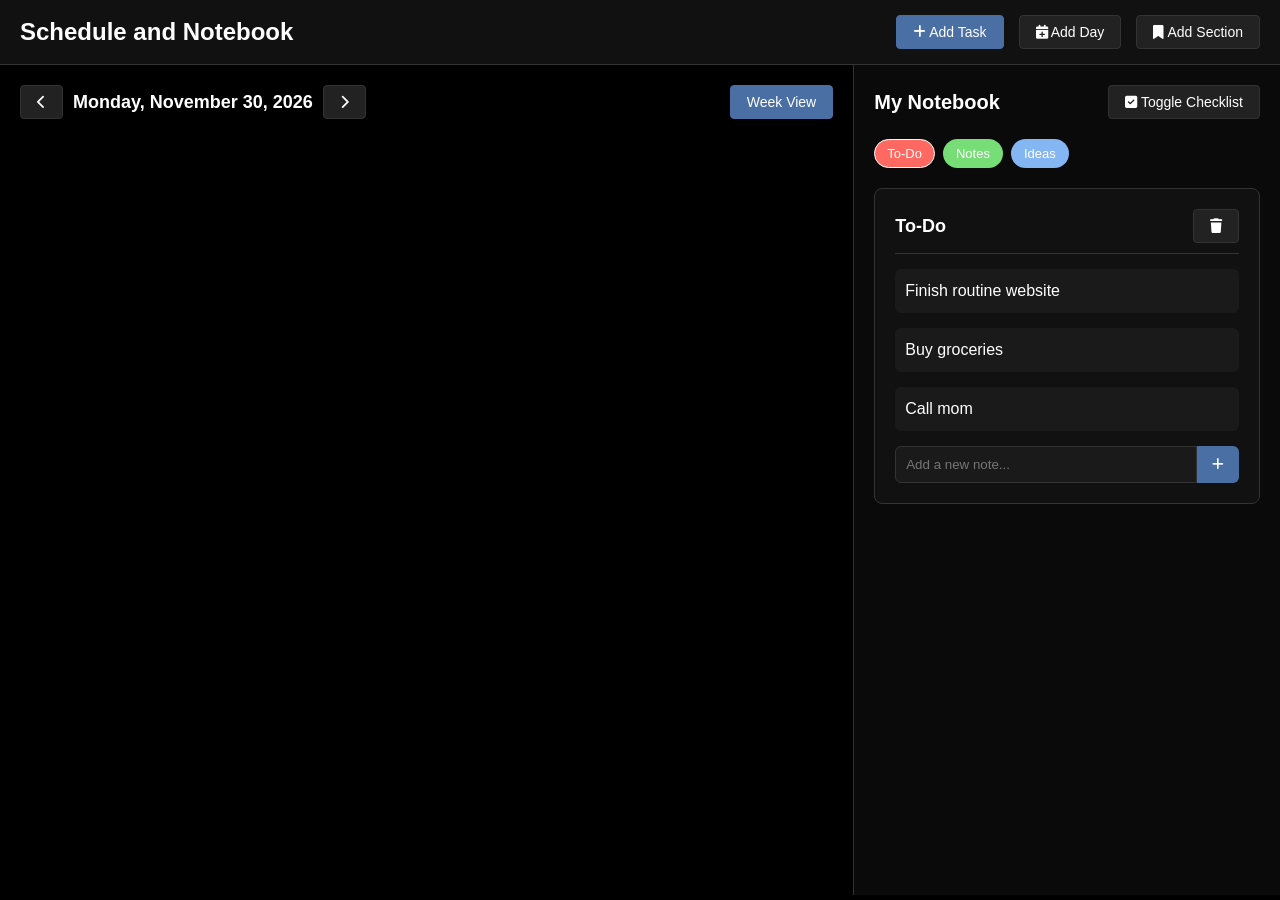
==== index.html @ ab88f8ed "Update index.html" ====
<!DOCTYPE html>
<html lang="en">
<head>
    <meta charset="UTF-8">
    <meta name="viewport" content="width=device-width, initial-scale=1.0">
    <title>Schedule</title>
    <link rel="stylesheet" href="https://cdnjs.cloudflare.com/ajax/libs/font-awesome/6.4.0/css/all.min.css">
    <style>
        /* Hide scrollbars but keep scrolling functionality */
        * {
            scrollbar-width: none; /* Firefox */
            -ms-overflow-style: none; /* IE and Edge */
        }
        
        *::-webkit-scrollbar {
            display: none; /* Chrome, Safari, Opera */
        }
        
        /* Mobile landscape warning */
        @media (max-width: 645px) and (orientation: portrait) {
            .mobile-warning {
                display: flex !important;
                position: fixed;
                top: 0;
                left: 0;
                width: 100vw;
                height: 100vh;
                background: black;
                color: white;
                flex-direction: column;
                align-items: center;
                justify-content: center;
                z-index: 99999;
                font-size: 24px;
                text-align: center;
                padding: 20px;
            }
            
            .mobile-warning i {
                font-size: 48px;
                margin-bottom: 20px;
                color: #ff0000;
                animation: spin 2s linear infinite;
            }
            
            @keyframes spin {
                0% { transform: rotate(0deg); }
                100% { transform: rotate(360deg); }
            }
        }
        
        .mobile-warning {
            display: none;
        }

        :root {
            --primary-bg: #000000;
            --primary-text: #ffffff;
            --routine-width: 66.66%;
            --notebook-width: 33.33%;
            --border-color: #333333;
            --accent-color: #4a6fa5;
            --checked-color: #2e7d32;
            --error-color: #f44336;
            --warning-color: #ff9800;
            --lecture-color: #0066cc;
            --tutorial-color: #00aa00;
            --lab-color: #ff9900;
        }

        * {
            margin: 0;
            padding: 0;
            box-sizing: border-box;
            font-family: 'Segoe UI', Tahoma, Geneva, Verdana, sans-serif;
        }

        body {
            background-color: var(--primary-bg);
            color: var(--primary-text);
            min-height: 100vh;
            overflow-x: hidden;
        }

        .header {
            display: flex;
            justify-content: space-between;
            align-items: center;
            padding: 15px 20px;
            border-bottom: 1px solid var(--border-color);
            background-color: #111;
        }

        .logo {
            font-size: 24px;
            font-weight: 700;
            color: var(--primary-text);
        }

        .controls {
            display: flex;
            gap: 15px;
        }

        .btn {
            padding: 8px 16px;
            background-color: #222;
            color: white;
            border: 1px solid var(--border-color);
            border-radius: 4px;
            cursor: pointer;
            transition: all 0.2s;
            font-size: 14px;
        }

        .btn:hover {
            background-color: #333;
            transform: translateY(-2px);
        }

        .btn-primary {
            background-color: var(--accent-color);
            border-color: var(--accent-color);
        }

        .btn-primary:hover {
            background-color: #5a8bd5;
        }

        .btn-danger {
            background-color: var(--error-color);
            border-color: var(--error-color);
        }

        .btn-danger:hover {
            background-color: #f6685e;
        }

        .container {
            display: flex;
            height: calc(100vh - 70px);
        }

        /* Routine Section */
        .routine-container {
            width: var(--routine-width);
            padding: 20px;
            overflow-y: auto;
        }

        .view-controls {
            display: flex;
            justify-content: space-between;
            margin-bottom: 20px;
        }

        .date-navigation {
            display: flex;
            align-items: center;
            gap: 10px;
        }

        .current-date {
            font-size: 18px;
            font-weight: 600;
        }

        /* Schedule Grid - Compact Version */
        .schedule-grid-compact {
            display: grid;
            grid-template-columns: 70px repeat(5, 1fr);
            gap: 1px;
            background: #222;
            border: 1px solid #333;
            border-radius: 6px;
            overflow: hidden;
            margin-top: 20px;
            font-size: 11px;
        }

        .time-slot-compact {
            background: #000;
            padding: 6px 4px;
            text-align: center;
            font-weight: 600;
            color: #fff;
            min-height: 30px;
            display: flex;
            align-items: center;
            justify-content: center;
            border-right: 1px solid #333;
        }

        .day-header-compact {
            background: #222;
            padding: 8px 4px;
            text-align: center;
            font-weight: 600;
            color: #fff;
        }

        .schedule-cell-compact {
            background: #111;
            min-height: 30px;
            border: 1px solid #333;
            position: relative;
        }

        .class-block-compact {
            position: absolute;
            left: 1px;
            right: 1px;
            padding: 4px;
            border-radius: 3px;
            color: white;
            font-size: 10px;
            overflow: hidden;
            z-index: 1;
            display: flex;
            flex-direction: column;
            justify-content: center;
        }

        .lecture {
            background: var(--lecture-color);
            border-left: 3px solid #004488;
        }

        .tutorial {
            background: var(--tutorial-color);
            border-left: 3px solid #008800;
        }

        .lab {
            background: var(--lab-color);
            border-left: 3px solid #cc7700;
        }

        .class-info-compact {
            font-weight: 600;
            line-height: 1.1;
            margin-bottom: 1px;
        }

        .class-room-compact {
            font-size: 9px;
            opacity: 0.9;
        }

        .legend {
            display: flex;
            justify-content: center;
            gap: 15px;
            margin-top: 15px;
            flex-wrap: wrap;
        }

        .legend-item {
            display: flex;
            align-items: center;
            gap: 5px;
            font-size: 11px;
        }

        .legend-color {
            width: 12px;
            height: 12px;
            border-radius: 2px;
        }

        /* Week View */
        .week-view {
            display: grid;
            grid-template-columns: repeat(7, 1fr);
            gap: 10px;
            margin-top: 20px;
        }

        .day-column {
            background-color: #111;
            border-radius: 8px;
            padding: 10px;
            min-height: 500px;
            border: 1px solid var(--border-color);
        }

        .day-header {
            text-align: center;
            padding-bottom: 10px;
            border-bottom: 1px solid var(--border-color);
            margin-bottom: 10px;
            font-weight: 600;
        }

        .today {
            border-color: var(--accent-color);
            box-shadow: 0 0 10px rgba(74, 111, 165, 0.3);
        }

        .task-box {
            padding: 8px;
            border-radius: 6px;
            margin-bottom: 8px;
            font-size: 13px;
            cursor: pointer;
            position: relative;
            transition: all 0.2s;
            color: #000;
            font-weight: 500;
            overflow: hidden;
        }

        .task-box:hover {
            transform: translateY(-2px);
            box-shadow: 0 4px 8px rgba(0,0,0,0.2);
        }

        .task-time {
            font-size: 11px;
            opacity: 0.8;
            margin-bottom: 2px;
        }

        .task-check {
            position: absolute;
            top: 5px;
            right: 5px;
            width: 18px;
            height: 18px;
            border-radius: 50%;
            background-color: rgba(255,255,255,0.7);
            display: flex;
            align-items: center;
            justify-content: center;
            cursor: pointer;
            z-index: 2;
        }

        .task-check.checked {
            background-color: var(--checked-color);
            color: white;
        }

        .task-delete {
            position: absolute;
            top: 5px;
            right: 30px;
            width: 18px;
            height: 18px;
            border-radius: 50%;
            background-color: rgba(255,255,255,0.7);
            display: flex;
            align-items: center;
            justify-content: center;
            cursor: pointer;
            opacity: 0;
            transition: opacity 0.2s;
            z-index: 2;
        }

        .task-box:hover .task-delete {
            opacity: 1;
        }

        .task-delete:hover {
            background-color: var(--error-color);
            color: white;
        }

        /* Day View */
        .day-view {
            margin-top: 20px;
        }

        .time-slot {
            display: flex;
            margin-bottom: 15px;
            border-bottom: 1px solid #222;
            padding-bottom: 15px;
        }

        .time-label {
            width: 100px;
            font-weight: 600;
            color: #aaa;
        }

        .day-tasks {
            flex: 1;
        }

        /* Notebook Section */
        .notebook-container {
            width: var(--notebook-width);
            padding: 20px;
            border-left: 1px solid var(--border-color);
            background-color: #0a0a0a;
            overflow-y: auto;
        }

        .notebook-header {
            display: flex;
            justify-content: space-between;
            align-items: center;
            margin-bottom: 20px;
        }

        .notebook-title {
            font-size: 20px;
            font-weight: 700;
        }

        .bookmarks {
            display: flex;
            flex-wrap: wrap;
            gap: 8px;
            margin-bottom: 20px;
        }

        .bookmark {
            padding: 6px 12px;
            border-radius: 20px;
            font-size: 13px;
            cursor: pointer;
            transition: all 0.2s;
            border: 1px solid transparent;
            font-weight: 500;
        }

        .bookmark:hover {
            transform: translateY(-2px);
        }

        .bookmark.active {
            border-color: white;
        }

        .notebook-section {
            background-color: #111;
            border-radius: 8px;
            padding: 20px;
            margin-bottom: 20px;
            border: 1px solid var(--border-color);
            display: none;
        }

        .notebook-section.active {
            display: block;
        }

        .section-header {
            display: flex;
            justify-content: space-between;
            align-items: center;
            margin-bottom: 15px;
            padding-bottom: 10px;
            border-bottom: 1px solid #333;
        }

        .section-title {
            font-size: 18px;
            font-weight: 600;
        }

        .note-item {
            margin-bottom: 15px;
            padding: 10px;
            background-color: #1a1a1a;
            border-radius: 6px;
            display: flex;
            align-items: flex-start;
        }

        .note-checkbox {
            margin-right: 10px;
            margin-top: 3px;
        }

        .note-text {
            flex: 1;
            line-height: 1.5;
        }

        .note-text.checked {
            text-decoration: line-through;
            color: #888;
        }

        .add-note {
            display: flex;
            margin-top: 15px;
        }

        .note-input {
            flex: 1;
            padding: 10px;
            background-color: #1a1a1a;
            border: 1px solid #333;
            border-radius: 6px 0 0 6px;
            color: white;
        }

        .add-note-btn {
            padding: 10px 15px;
            background-color: var(--accent-color);
            color: white;
            border: none;
            border-radius: 0 6px 6px 0;
            cursor: pointer;
        }

        /* Modal */
        .modal {
            position: fixed;
            top: 0;
            left: 0;
            width: 100%;
            height: 100%;
            background-color: rgba(0, 0, 0, 0.8);
            display: flex;
            align-items: center;
            justify-content: center;
            z-index: 1000;
            display: none;
        }

        .modal.active {
            display: flex;
        }

        .modal-content {
            background-color: #111;
            border-radius: 10px;
            padding: 30px;
            width: 90%;
            max-width: 500px;
            border: 1px solid var(--border-color);
            max-height: 90vh;
            overflow-y: auto;
        }

        .modal-header {
            margin-bottom: 20px;
            font-size: 22px;
            font-weight: 600;
            text-align: center;
        }

        .form-group {
            margin-bottom: 15px;
        }

        .form-label {
            display: block;
            margin-bottom: 5px;
            font-size: 14px;
            color: #ccc;
        }

        .form-input {
            width: 100%;
            padding: 10px;
            background-color: #1a1a1a;
            border: 1px solid #333;
            border-radius: 6px;
            color: white;
        }

        .color-options {
            display: flex;
            flex-wrap: wrap;
            gap: 8px;
            margin-top: 10px;
        }

        .color-option {
            width: 30px;
            height: 30px;
            border-radius: 50%;
            cursor: pointer;
            border: 2px solid transparent;
            transition: all 0.2s;
        }

        .color-option.selected {
            border-color: white;
            transform: scale(1.1);
        }

        .day-checkboxes {
            display: flex;
            flex-wrap: wrap;
            gap: 10px;
            margin-top: 10px;
        }

        .day-checkbox {
            display: flex;
            align-items: center;
            gap: 5px;
        }

        .modal-footer {
            display: flex;
            justify-content: flex-end;
            gap: 10px;
            margin-top: 20px;
        }

        .error-message {
            color: var(--error-color);
            font-size: 14px;
            margin-top: 10px;
            padding: 10px;
            background-color: rgba(244, 67, 54, 0.1);
            border-radius: 6px;
            display: none;
        }

        .error-message.show {
            display: block;
        }

        .warning-message {
            color: var(--warning-color);
            font-size: 14px;
            margin-top: 10px;
            padding: 10px;
            background-color: rgba(255, 152, 0, 0.1);
            border-radius: 6px;
            display: none;
        }

        .warning-message.show {
            display: block;
        }

        .conflict-info {
            margin-top: 10px;
            font-size: 12px;
            color: #aaa;
            background-color: rgba(255, 255, 255, 0.05);
            padding: 8px;
            border-radius: 4px;
        }

        /* Confirmation Modal */
        .confirmation-modal {
            display: none;
            position: fixed;
            top: 0;
            left: 0;
            width: 100%;
            height: 100%;
            background-color: rgba(0, 0, 0, 0.8);
            align-items: center;
            justify-content: center;
            z-index: 1001;
        }

        .confirmation-modal.active {
            display: flex;
        }

        .confirmation-content {
            background-color: #111;
            border-radius: 10px;
            padding: 30px;
            width: 90%;
            max-width: 400px;
            border: 1px solid var(--border-color);
            text-align: center;
        }

        .confirmation-text {
            margin-bottom: 20px;
            font-size: 16px;
        }

        .confirmation-buttons {
            display: flex;
            justify-content: center;
            gap: 15px;
        }

        /* Responsive */
        @media (max-width: 1024px) {
            .container {
                flex-direction: column;
            }
            
            .routine-container, .notebook-container {
                width: 100%;
            }
            
            .notebook-container {
                border-left: none;
                border-top: 1px solid var(--border-color);
            }
        }
    </style>
</head>
<body>
    <div class="header">
        <div class="logo">Schedule and Notebook</div>
        <div class="controls">
            <button class="btn btn-primary" id="addTaskBtn">
                <i class="fas fa-plus"></i> Add Task
            </button>
            <button class="btn" id="addDayBtn">
                <i class="fas fa-calendar-plus"></i> Add Day
            </button>
            <button class="btn" id="addSectionBtn">
                <i class="fas fa-bookmark"></i> Add Section
            </button>
        </div>
    </div>

    <div class="container">
        <!-- Routine Section -->
        <div class="routine-container">
            <div class="view-controls">
                <div class="date-navigation">
                    <button class="btn" id="prevDate"><i class="fas fa-chevron-left"></i></button>
                    <div class="current-date" id="currentDate">Monday, June 3, 2024</div>
                    <button class="btn" id="nextDate"><i class="fas fa-chevron-right"></i></button>
                </div>
                <div>
                    <button class="btn btn-primary" id="weekViewBtn">Week View</button>
                </div>
            </div>

            <!-- Compact Schedule Grid (shown in Week View) -->
            <div id="weekView" class="week-view" style="display: none;">
                <div class="schedule-grid-compact" id="scheduleGrid">
                    <!-- Schedule will be generated here -->
                </div>
                
                <div class="legend">
                    <div class="legend-item">
                        <div class="legend-color lecture"></div>
                        <span>Lecture</span>
                    </div>
                    <div class="legend-item">
                        <div class="legend-color tutorial"></div>
                        <span>Tutorial</span>
                    </div>
                    <div class="legend-item">
                        <div class="legend-color lab"></div>
                        <span>Lab</span>
                    </div>
                </div>
            </div>

            <!-- Day View -->
            <div id="dayView" class="day-view" style="display: none;">
                <!-- Day tasks will be generated by JavaScript -->
            </div>
        </div>

        <!-- Notebook Section -->
        <div class="notebook-container">
            <div class="notebook-header">
                <div class="notebook-title">My Notebook</div>
                <button class="btn" id="toggleChecklist">
                    <i class="fas fa-check-square"></i> Toggle Checklist
                </button>
            </div>

            <div class="bookmarks" id="bookmarks">
                <!-- Bookmarks will be generated by JavaScript -->
            </div>

            <div id="notebookSections">
                <!-- Notebook sections will be generated by JavaScript -->
            </div>
        </div>
    </div>

    <!-- Add Task Modal -->
    <div class="modal" id="taskModal">
        <div class="modal-content">
            <div class="modal-header">Add New Task</div>
            <form id="taskForm">
                <div class="form-group">
                    <label class="form-label">Task Description</label>
                    <input type="text" class="form-input" id="taskText" placeholder="Enter task description" required>
                </div>
                <div class="form-group">
                    <label class="form-label">Start Time</label>
                    <input type="time" class="form-input" id="startTime" value="06:45" required>
                </div>
                <div class="form-group">
                    <label class="form-label">End Time</label>
                    <input type="time" class="form-input" id="endTime" value="07:30" required>
                </div>
                <div class="form-group">
                    <label class="form-label">Days</label>
                    <div class="day-checkboxes">
                        <label class="day-checkbox"><input type="checkbox" name="day" value="0" checked> Mon</label>
                        <label class="day-checkbox"><input type="checkbox" name="day" value="1" checked> Tue</label>
                        <label class="day-checkbox"><input type="checkbox" name="day" value="2" checked> Wed</label>
                        <label class="day-checkbox"><input type="checkbox" name="day" value="3" checked> Thu</label>
                        <label class="day-checkbox"><input type="checkbox" name="day" value="4" checked> Fri</label>
                        <label class="day-checkbox"><input type="checkbox" name="day" value="5"> Sat</label>
                        <label class="day-checkbox"><input type="checkbox" name="day" value="6"> Sun</label>
                    </div>
                </div>
                <div class="form-group">
                    <label class="form-label">Color</label>
                    <div class="color-options" id="colorOptions">
                        <!-- Color options will be generated by JavaScript -->
                    </div>
                </div>
                
                <div class="error-message" id="timeError">
                    <i class="fas fa-exclamation-circle"></i> End time must be after start time.
                </div>
                
                <div class="error-message" id="conflictError">
                    <i class="fas fa-exclamation-circle"></i> This task conflicts with existing tasks on selected days. Please choose a different time or days.
                </div>
                
                <div class="warning-message" id="conflictWarning">
                    <i class="fas fa-exclamation-triangle"></i> This task conflicts with existing tasks on the following days:
                    <div id="conflictDaysList" class="conflict-info"></div>
                </div>
                
                <div class="modal-footer">
                    <button type="button" class="btn" id="cancelTask">Cancel</button>
                    <button type="submit" class="btn btn-primary">Add Task</button>
                </div>
            </form>
        </div>
    </div>

    <!-- Add Section Modal -->
    <div class="modal" id="sectionModal">
        <div class="modal-content">
            <div class="modal-header">Add Notebook Section</div>
            <form id="sectionForm">
                <div class="form-group">
                    <label class="form-label">Section Name</label>
                    <input type="text" class="form-input" id="sectionName" placeholder="Enter section name" required>
                </div>
                <div class="form-group">
                    <label class="form-label">Bookmark Color</label>
                    <div class="color-options" id="bookmarkColors">
                        <!-- Color options will be generated by JavaScript -->
                    </div>
                </div>
                <div class="modal-footer">
                    <button type="button" class="btn" id="cancelSection">Cancel</button>
                    <button type="submit" class="btn btn-primary">Add Section</button>
                </div>
            </form>
        </div>
    </div>

    <!-- Delete Confirmation Modal -->
    <div class="confirmation-modal" id="deleteModal">
        <div class="confirmation-content">
            <div class="confirmation-text" id="deleteConfirmText">
                Are you sure you want to delete this task?
            </div>
            <div class="confirmation-buttons">
                <button class="btn" id="cancelDelete">Cancel</button>
                <button class="btn btn-danger" id="confirmDelete">Delete</button>
            </div>
        </div>
    </div>

    <script>
        // Generate 30 colors that work well with black text
        const colorPalette = [
            "#FFB347", "#FF6961", "#77DD77", "#AEC6CF", "#FDFD96", 
            "#84B6F4", "#F49AC2", "#CFCFC4", "#FFD1DC", "#B39EB5",
            "#FF9899", "#CB99C9", "#B5EAD7", "#C23B22", "#FFB7B2",
            "#E2F0CB", "#FFDAC1", "#B5EAD7", "#C7CEEA", "#FF9AA2",
            "#FFD700", "#98FB98", "#AFEEEE", "#DDA0DD", "#87CEEB",
            "#F0E68C", "#FFA07A", "#20B2AA", "#778899", "#9370DB"
        ];

        // Class schedule data - FIXED with proper durations
        const classSchedule = {
            times: [
                "6:45-7:15", "7:15-7:45", "7:45-8:00",
                "8:00-8:30", "8:30-9:00", "9:00-9:30", "9:30-10:00", "10:00-10:30", "10:30-11:00",
                "11:00-11:30", "11:30-12:00", "12:00-12:30", "12:30-13:00", "13:00-13:30", "13:30-14:00",
                "14:00-14:30", "14:30-15:00", "15:00-15:30", "15:30-16:00", "16:30-17:00", "17:00-17:30", "17:30-18:00", "18:00-18:30",
                "18:30-19:00", "19:00-19:30", "19:30-20:00", "20:00-20:30", "20:30-21:00", "21:00-21:30", "21:30-22:00", "22:00-22:30", "22:30-23:00", "23:00-23:30", "23:30-00:00"
            ],
            days: ["Monday", "Tuesday", "Wednesday", "Thursday", "Friday"],
            classes: [
                {
                    day: "Monday",
                    timeIndex: 6, // 9:30
                    duration: 2, // 1 hour (2 slots)
                    name: "MATH 1014",
                    type: "Lecture",
                    room: "VH A",
                    shortType: "LC",
                    color: "#0066cc"
                },
                {
                    day: "Monday",
                    timeIndex: 11, // 12:00
                    duration: 3, // 1 hour (2 slots)
                    name: "MATH 1028",
                    type: "Lecture",
                    room: "VH 1152A",
                    shortType: "LC",
                    color: "#0066cc"
                },
                {
                    day: "Monday",
                    timeIndex: 21, // 12:00
                    duration: 4, // 1 hour (2 slots)
                    name: "MATH 1028",
                    type: "Tutorial",
                    room: "PSE 321",
                    shortType: "T",
                    color: "#00aa00"
                },
                {
                    day: "Tuesday",
                    timeIndex: 6, // 12:00
                    duration: 2, // 1 hour (2 slots)
                    name: "ENG 1102",
                    type: "Tutorial",
                    room: "R S174",
                    shortType: "T",
                    color: "#00aa00"
                },
                
                {
                    day: "Tuesday",
                    timeIndex: 12, // 12:00
                    duration: 4, // 1 hour (2 slots)
                    name: "CHEM 1100",
                    type: "Lecture",
                    room: "CLC L",
                    shortType: "LC",
                    color: "#0066cc"
                },
                {
                    day: "Tuesday",
                    timeIndex: 21, // 12:00
                    duration: 6, // 1 hour (2 slots)
                    name: "EECS 1021",
                    type: "Lab",
                    room: "LSB 107",
                    shortType: "LB",
                    color: "#ff9900"
                },
                 {
                    day: "Wednesday",
                    timeIndex: 6, // 9:30
                    duration: 2, // 1 hour (2 slots)
                    name: "MATH 1014",
                    type: "Lecture",
                    room: "VH A",
                    shortType: "LC",
                    color: "#0066cc"
                },
                 {
                    day: "Wednesday",
                    timeIndex: 8, // 9:30
                    duration: 2, // 1 hour (2 slots)
                    name: "EECS 1021",
                    type: "Lecture",
                    room: "LAS B",
                    shortType: "LC",
                    color: "#0066cc"
                },
                 {
                    day: "Wednesday",
                    timeIndex: 11, // 9:30
                    duration: 3, // 1 hour (2 slots)
                    name: "MATH 1028",
                    type: "Lecture",
                    room: "VH 1152A",
                    shortType: "LC",
                    color: "#0066cc"
                },
                 {
                    day: "Thursday",
                    timeIndex: 6, // 9:30
                    duration: 4, // 1 hour (2 slots)
                    name: "ENG 1102",
                    type: "Lecture",
                    room: "VH B",
                    shortType: "LC",
                    color: "#0066cc"
                },
                 {
                    day: "Thursday",
                    timeIndex: 12, // 9:30
                    duration: 4, // 1 hour (2 slots)
                    name: "CHEM 1100",
                    type: "Lecture",
                    room: "CLH L",
                    shortType: "LC",
                    color: "#0066cc"
                },
                 {
                    day: "Friday",
                    timeIndex: 4, // 9:30
                    duration: 2, // 1 hour (2 slots)
                    name: "CHEM 1100",
                    type: "Tutorial",
                    room: "CLH L",
                    shortType: "T",
                    color: "#00aa00"
                },
                 {
                    day: "Friday",
                    timeIndex: 6, // 9:30
                    duration: 2, // 1 hour (2 slots)
                    name: "MATH 1014",
                    type: "Lecture",
                    room: "VH A",
                    shortType: "LC",
                    color: "#0066cc"
                },
                 {
                    day: "Friday",
                    timeIndex: 8, // 9:30
                    duration: 2, // 1 hour (2 slots)
                    name: "EECS 1021",
                    type: "Lecture",
                    room: "LAS B",
                    shortType: "LC",
                    color: "#0066cc"
                },
                 {
                    day: "Friday",
                    timeIndex: 16, // 9:30
                    duration: 6, // 1 hour (2 slots)
                    name: "CHEM 1100",
                    type: "Lab",
                    room: "CB 217B",
                    shortType: "LB",
                    color: "#ff9900"
                },
            ]
        };
        
        // Days of the week
        const daysOfWeek = ["Monday", "Tuesday", "Wednesday", "Thursday", "Friday", "Saturday", "Sunday"];
        
        // Initialize current date
        let currentDate = new Date();
        // Set to Monday of current week
        currentDate.setDate(currentDate.getDate() - (currentDate.getDay() + 6) % 7);
        
        // Data storage - REMOVED sample tasks, using class schedule instead
        let tasks = JSON.parse(localStorage.getItem('routineTasks')) || [];
        let notebookSections = JSON.parse(localStorage.getItem('notebookSections')) || [];
        let completedTasks = JSON.parse(localStorage.getItem('completedTasks')) || {};
        
        // If no tasks in localStorage, initialize with class schedule
        if (tasks.length === 0) {
            // Convert class schedule to tasks
            classSchedule.classes.forEach(cls => {
                const dayIndex = classSchedule.days.indexOf(cls.day);
                if (dayIndex !== -1) {
                    // Calculate end time based on duration
                    const startTime = classSchedule.times[cls.timeIndex];
                    const durationInMinutes = cls.duration * 30;
                    const [startHour, startMinute] = startTime.split(':').map(Number);
                    const totalMinutes = startHour * 60 + startMinute + durationInMinutes;
                    const endHour = Math.floor(totalMinutes / 60);
                    const endMinute = totalMinutes % 60;
                    const endTime = `${endHour.toString().padStart(2, '0')}:${endMinute.toString().padStart(2, '0')}`;
                    
                    tasks.push({
                        id: Date.now() + Math.random(), // Unique ID
                        text: `${cls.name} ${cls.shortType}`,
                        startTime: startTime,
                        endTime: endTime,
                        days: [dayIndex],
                        color: cls.color,
                        isClass: true // Mark as class for special handling
                    });
                }
            });
            saveTaskData();
        }
        
        // Task to be deleted
        let taskToDelete = null;
        
        // Initialize notebook sections if empty
        if (notebookSections.length === 0) {
            notebookSections = [
                { id: 1, name: "To-Do", color: "#FF6961", notes: ["Finish routine website", "Buy groceries", "Call mom"] },
                { id: 2, name: "Notes", color: "#77DD77", notes: ["Meeting at 2 PM tomorrow", "Project deadline next Friday"] },
                { id: 3, name: "Ideas", color: "#84B6F4", notes: ["Add dark mode toggle", "Implement task categories"] }
            ];
            saveNotebookData();
        }

        // DOM Elements
        const weekView = document.getElementById('weekView');
        const dayView = document.getElementById('dayView');
        const scheduleGrid = document.getElementById('scheduleGrid');
        const currentDateEl = document.getElementById('currentDate');
        const weekViewBtn = document.getElementById('weekViewBtn');
        const dayViewBtn = document.getElementById('dayViewBtn');
        const prevDateBtn = document.getElementById('prevDate');
        const nextDateBtn = document.getElementById('nextDate');
        const addTaskBtn = document.getElementById('addTaskBtn');
        const addDayBtn = document.getElementById('addDayBtn');
        const addSectionBtn = document.getElementById('addSectionBtn');
        const taskModal = document.getElementById('taskModal');
        const sectionModal = document.getElementById('sectionModal');
        const deleteModal = document.getElementById('deleteModal');
        const taskForm = document.getElementById('taskForm');
        const sectionForm = document.getElementById('sectionForm');
        const colorOptions = document.getElementById('colorOptions');
        const bookmarkColors = document.getElementById('bookmarkColors');
        const bookmarksContainer = document.getElementById('bookmarks');
        const notebookSectionsContainer = document.getElementById('notebookSections');
        const toggleChecklistBtn = document.getElementById('toggleChecklist');
        const timeError = document.getElementById('timeError');
        const conflictError = document.getElementById('conflictError');
        const conflictWarning = document.getElementById('conflictWarning');
        const conflictDaysList = document.getElementById('conflictDaysList');
        const deleteConfirmText = document.getElementById('deleteConfirmText');
        const cancelDeleteBtn = document.getElementById('cancelDelete');
        const confirmDeleteBtn = document.getElementById('confirmDelete');
        
        let isChecklistMode = false;

        // Initialize the page
        function init() {
            // Generate color options for task modal
            generateColorOptions(colorOptions, colorPalette[0]);
            
            // Generate color options for bookmark modal
            generateColorOptions(bookmarkColors, colorPalette[1]);
            
            // Render week view initially
            updateDateDisplay();
            renderCompactSchedule();
            renderNotebook();
            
            // Set event listeners
            setupEventListeners();
        }

        // Generate the compact schedule grid
        function renderCompactSchedule() {
            scheduleGrid.innerHTML = '';
            
            // Add empty top-left cell
            const emptyCell = document.createElement('div');
            emptyCell.className = 'time-slot-compact';
            scheduleGrid.appendChild(emptyCell);
            
            // Add day headers
            classSchedule.days.forEach(day => {
                const dayHeader = document.createElement('div');
                dayHeader.className = 'day-header-compact';
                dayHeader.textContent = day.substring(0, 3); // Show only first 3 letters
                scheduleGrid.appendChild(dayHeader);
            });
            
            // Add time slots and cells
            classSchedule.times.forEach((time, timeIndex) => {
                // Add time slot
                const timeSlot = document.createElement('div');
                timeSlot.className = 'time-slot-compact';
                timeSlot.textContent = time;
                scheduleGrid.appendChild(timeSlot);
                
                // Add cells for each day
                classSchedule.days.forEach(day => {
                    const cell = document.createElement('div');
                    cell.className = 'schedule-cell-compact';
                    
                    // Check if there's a class at this time and day
                    const classAtThisTime = classSchedule.classes.find(cls => 
                        cls.day === day && cls.timeIndex === timeIndex
                    );
                    
                    if (classAtThisTime) {
                        // Skip if this cell is already occupied by a multi-slot class
                        let occupied = false;
                        for (let i = 1; i < classAtThisTime.duration; i++) {
                            const prevClass = classSchedule.classes.find(cls => 
                                cls.day === day && cls.timeIndex === (timeIndex - i)
                            );
                            if (prevClass && prevClass === classAtThisTime) {
                                occupied = true;
                                break;
                            }
                        }
                        if (occupied) return;
                        
                        const classType = classAtThisTime.type.toLowerCase();
                        let cssClass = '';
                        
                        // Determine CSS class based on class type
                        if (classAtThisTime.type.includes('Lecture') || classAtThisTime.type.includes('Blended')) {
                            cssClass = 'lecture';
                        } else if (classAtThisTime.type.includes('Tutorial')) {
                            cssClass = 'tutorial';
                        } else if (classAtThisTime.type.includes('Lab') || classAtThisTime.type.includes('Laboratory')) {
                            cssClass = 'lab';
                        }
                        
                        const classBlock = document.createElement('div');
                        classBlock.className = `class-block-compact ${cssClass}`;
                        classBlock.style.height = `${classAtThisTime.duration * 30 - 2}px`;
                        classBlock.title = `${classAtThisTime.name} ${classAtThisTime.type} - ${classAtThisTime.room} (${classAtThisTime.duration * 30} min)`;
                        
                        const classInfo = document.createElement('div');
                        classInfo.className = 'class-info-compact';
                        classInfo.textContent = `${classAtThisTime.name} ${classAtThisTime.shortType}`;
                        
                        const classRoom = document.createElement('div');
                        classRoom.className = 'class-room-compact';
                        classRoom.textContent = classAtThisTime.room;
                        
                        classBlock.appendChild(classInfo);
                        classBlock.appendChild(classRoom);
                        cell.appendChild(classBlock);
                    }
                    
                    scheduleGrid.appendChild(cell);
                });
            });
        }

        // Generate color options
        function generateColorOptions(container, defaultColor) {
            container.innerHTML = '';
            colorPalette.forEach(color => {
                const colorOption = document.createElement('div');
                colorOption.className = 'color-option';
                colorOption.style.backgroundColor = color;
                colorOption.dataset.color = color;
                
                if (color === defaultColor) {
                    colorOption.classList.add('selected');
                }
                
                colorOption.addEventListener('click', function() {
                    document.querySelectorAll('.color-option').forEach(opt => {
                        opt.classList.remove('selected');
                    });
                    this.classList.add('selected');
                });
                
                container.appendChild(colorOption);
            });
        }

        // Update date display
        function updateDateDisplay() {
            const options = { weekday: 'long', year: 'numeric', month: 'long', day: 'numeric' };
            currentDateEl.textContent = currentDate.toLocaleDateString('en-US', options);
        }

        // Render day view
        function renderDayView() {
            dayView.innerHTML = '';
            
            // Get the current day index (0 = Monday, 6 = Sunday)
            const dayIndex = (currentDate.getDay() + 6) % 7;
            
            // Get tasks for this day
            const dayTasks = tasks.filter(task => task.days.includes(dayIndex));
            
            // Sort tasks by start time
            dayTasks.sort((a, b) => {
                return timeToMinutes(a.startTime) - timeToMinutes(b.endTime);
            });
            
            // Create time slots from 8:00 AM to 10:00 PM
            const startHour = 8;
            const endHour = 22;
            
            for (let hour = startHour; hour <= endHour; hour++) {
                for (let minute = 0; minute < 60; minute += 30) {
                    const timeSlot = document.createElement('div');
                    timeSlot.className = 'time-slot';
                    
                    const timeLabel = document.createElement('div');
                    timeLabel.className = 'time-label';
                    
                    const period = hour >= 12 ? 'PM' : 'AM';
                    const displayHour = hour > 12 ? hour - 12 : hour === 0 ? 12 : hour;
                    const timeString = `${displayHour}:${minute.toString().padStart(2, '0')} ${period}`;
                    timeLabel.textContent = timeString;
                    
                    timeSlot.appendChild(timeLabel);
                    
                    const dayTasksContainer = document.createElement('div');
                    dayTasksContainer.className = 'day-tasks';
                    
                    // Get tasks for this time slot
                    const timeString24 = `${hour.toString().padStart(2, '0')}:${minute.toString().padStart(2, '0')}`;
                    const tasksForTime = dayTasks.filter(task => {
                        const taskStart = task.startTime;
                        return taskStart === timeString24;
                    });
                    
                    // Add tasks for this time
                    tasksForTime.forEach(task => {
                        const taskBox = createTaskBox(task, dayIndex, currentDate);
                        dayTasksContainer.appendChild(taskBox);
                    });
                    
                    timeSlot.appendChild(dayTasksContainer);
                    dayView.appendChild(timeSlot);
                }
            }
        }

        // Create a task box
        function createTaskBox(task, dayIndex, date) {
            const taskBox = document.createElement('div');
            taskBox.className = 'task-box';
            taskBox.style.backgroundColor = task.color || task.isClass ? task.color : colorPalette[0];
            taskBox.dataset.taskId = task.id;
            taskBox.title = task.isClass ? 
                `Class: ${task.text}\nClick to toggle attendance\nRight-click to delete` :
                `Click to toggle completion\nRight-click to delete`;
            
            const taskTime = document.createElement('div');
            taskTime.className = 'task-time';
            
            // Format time for display
            const formatTime = (timeStr) => {
                const [hours, minutes] = timeStr.split(':');
                const hour = parseInt(hours);
                const period = hour >= 12 ? 'PM' : 'AM';
                const displayHour = hour > 12 ? hour - 12 : hour === 0 ? 12 : hour;
                return `${displayHour}:${minutes} ${period}`;
            };
            
            taskTime.textContent = `${formatTime(task.startTime)} - ${formatTime(task.endTime)}`;
            
            const taskText = document.createElement('div');
            taskText.textContent = task.text;
            
            const taskCheck = document.createElement('div');
            taskCheck.className = 'task-check';
            
            // Check if this task is completed for this date
            const dateStr = date.toISOString().split('T')[0];
            const completedKey = `${dateStr}-${task.id}`;
            if (completedTasks[completedKey]) {
                taskCheck.classList.add('checked');
                taskCheck.innerHTML = '<i class="fas fa-check"></i>';
            }
            
            taskCheck.addEventListener('click', function(e) {
                e.stopPropagation();
                this.classList.toggle('checked');
                
                // Update completed tasks
                if (this.classList.contains('checked')) {
                    completedTasks[completedKey] = true;
                    this.innerHTML = '<i class="fas fa-check"></i>';
                } else {
                    delete completedTasks[completedKey];
                    this.innerHTML = '';
                }
                
                saveCompletedTasks();
            });
            
            const taskDelete = document.createElement('div');
            taskDelete.className = 'task-delete';
            taskDelete.innerHTML = '<i class="fas fa-times"></i>';
            taskDelete.title = 'Delete this task';
            taskDelete.style.display = task.isClass ? 'none' : 'block'; // Hide delete for classes
            
            taskDelete.addEventListener('click', function(e) {
                e.stopPropagation();
                showDeleteConfirmation(task);
            });
            
            // Right-click to delete (only for non-class tasks)
            if (!task.isClass) {
                taskBox.addEventListener('contextmenu', function(e) {
                    e.preventDefault();
                    showDeleteConfirmation(task);
                });
            }
            
            taskBox.appendChild(taskTime);
            taskBox.appendChild(taskText);
            taskBox.appendChild(taskCheck);
            taskBox.appendChild(taskDelete);
            
            return taskBox;
        }

        // Show delete confirmation modal
        function showDeleteConfirmation(task) {
            // Don't allow deleting class tasks
            if (task.isClass) {
                alert("Class schedule tasks cannot be deleted. They are part of your fixed schedule.");
                return;
            }
            
            taskToDelete = task;
            deleteConfirmText.textContent = `Are you sure you want to delete "${task.text}"?`;
            deleteModal.classList.add('active');
        }

        // Delete a task
        function deleteTask(taskId) {
            // Don't delete class tasks
            const task = tasks.find(t => t.id === taskId);
            if (task && task.isClass) {
                alert("Cannot delete class schedule tasks.");
                return;
            }
            
            tasks = tasks.filter(task => task.id !== taskId);
            saveTaskData();
            
            // Also remove completion records for this task
            Object.keys(completedTasks).forEach(key => {
                if (key.includes(`-${taskId}`)) {
                    delete completedTasks[key];
                }
            });
            saveCompletedTasks();
            
            // Re-render day view if active
            if (dayView.style.display !== 'none') {
                renderDayView();
            }
        }

        // Check for time conflicts
        function checkTimeConflict(newTask, excludeTaskId = null) {
            const newStart = timeToMinutes(newTask.startTime);
            const newEnd = timeToMinutes(newTask.endTime);
            
            // Validate time order
            if (newEnd <= newStart) {
                return { hasError: true, errorType: 'timeOrder' };
            }
            
            const conflicts = [];
            
            // Check each selected day
            newTask.days.forEach(day => {
                // Find existing tasks on this day
                const existingTasks = tasks.filter(task => {
                    if (excludeTaskId && task.id === excludeTaskId) return false;
                    return task.days.includes(day);
                });
                
                // Check for conflicts with each existing task
                existingTasks.forEach(existingTask => {
                    const existingStart = timeToMinutes(existingTask.startTime);
                    const existingEnd = timeToMinutes(existingTask.endTime);
                    
                    // Check if time ranges overlap
                    if ((newStart < existingEnd && newEnd > existingStart)) {
                        conflicts.push({
                            day: day,
                            existingTask: existingTask,
                            conflictType: newStart >= existingStart && newEnd <= existingEnd ? 'within' :
                                         newStart < existingStart && newEnd > existingStart && newEnd <= existingEnd ? 'startsBefore' :
                                         newStart >= existingStart && newStart < existingEnd && newEnd > existingEnd ? 'endsAfter' :
                                         'overlaps'
                        });
                    }
                });
            });
            
            return {
                hasError: conflicts.length > 0,
                errorType: 'conflict',
                conflicts: conflicts
            };
        }

        // Convert time string to minutes
        function timeToMinutes(timeStr) {
            const [hours, minutes] = timeStr.split(':').map(Number);
            return hours * 60 + minutes;
        }

        // Render notebook
        function renderNotebook() {
            // Clear containers
            bookmarksContainer.innerHTML = '';
            notebookSectionsContainer.innerHTML = '';
            
            // Create bookmarks and sections
            notebookSections.forEach((section, index) => {
                // Create bookmark
                const bookmark = document.createElement('div');
                bookmark.className = 'bookmark';
                if (index === 0) bookmark.classList.add('active');
                bookmark.style.backgroundColor = section.color;
                bookmark.textContent = section.name;
                bookmark.dataset.sectionId = section.id;
                
                bookmark.addEventListener('click', function() {
                    // Set active bookmark
                    document.querySelectorAll('.bookmark').forEach(bm => {
                        bm.classList.remove('active');
                    });
                    this.classList.add('active');
                    
                    // Show corresponding section
                    document.querySelectorAll('.notebook-section').forEach(sec => {
                        sec.classList.remove('active');
                    });
                    document.getElementById(`section-${section.id}`).classList.add('active');
                });
                
                bookmarksContainer.appendChild(bookmark);
                
                // Create section
                const sectionEl = document.createElement('div');
                sectionEl.className = 'notebook-section';
                sectionEl.id = `section-${section.id}`;
                if (index === 0) sectionEl.classList.add('active');
                
                const sectionHeader = document.createElement('div');
                sectionHeader.className = 'section-header';
                
                const sectionTitle = document.createElement('div');
                sectionTitle.className = 'section-title';
                sectionTitle.textContent = section.name;
                
                const deleteSectionBtn = document.createElement('button');
                deleteSectionBtn.className = 'btn';
                deleteSectionBtn.innerHTML = '<i class="fas fa-trash"></i>';
                deleteSectionBtn.addEventListener('click', function() {
                    if (confirm(`Delete section "${section.name}"?`)) {
                        deleteNotebookSection(section.id);
                    }
                });
                
                sectionHeader.appendChild(sectionTitle);
                sectionHeader.appendChild(deleteSectionBtn);
                
                sectionEl.appendChild(sectionHeader);
                
                // Add notes
                const notesContainer = document.createElement('div');
                
                section.notes.forEach((note, noteIndex) => {
                    const noteItem = document.createElement('div');
                    noteItem.className = 'note-item';
                    
                    const noteCheckbox = document.createElement('input');
                    noteCheckbox.type = 'checkbox';
                    noteCheckbox.className = 'note-checkbox';
                    noteCheckbox.style.display = isChecklistMode ? 'block' : 'none';
                    noteCheckbox.checked = note.startsWith('[x] ');
                    
                    const noteText = document.createElement('div');
                    noteText.className = 'note-text';
                    noteText.textContent = note.startsWith('[x] ') || note.startsWith('[ ] ') ? note.substring(4) : note;
                    
                    if (note.startsWith('[x] ')) {
                        noteText.classList.add('checked');
                    }
                    
                    noteCheckbox.addEventListener('change', function() {
                        if (this.checked) {
                            noteText.classList.add('checked');
                            section.notes[noteIndex] = '[x] ' + noteText.textContent;
                        } else {
                            noteText.classList.remove('checked');
                            section.notes[noteIndex] = '[ ] ' + noteText.textContent;
                        }
                        saveNotebookData();
                    });
                    
                    noteItem.appendChild(noteCheckbox);
                    noteItem.appendChild(noteText);
                    notesContainer.appendChild(noteItem);
                });
                
                sectionEl.appendChild(notesContainer);
                
                // Add note input
                const addNoteContainer = document.createElement('div');
                addNoteContainer.className = 'add-note';
                
                const noteInput = document.createElement('input');
                noteInput.type = 'text';
                noteInput.className = 'note-input';
                noteInput.placeholder = 'Add a new note...';
                
                const addNoteBtn = document.createElement('button');
                addNoteBtn.className = 'add-note-btn';
                addNoteBtn.innerHTML = '<i class="fas fa-plus"></i>';
                
                addNoteBtn.addEventListener('click', function() {
                    if (noteInput.value.trim()) {
                        const prefix = isChecklistMode ? '[ ] ' : '';
                        section.notes.push(prefix + noteInput.value.trim());
                        saveNotebookData();
                        renderNotebook();
                        noteInput.value = '';
                    }
                });
                
                noteInput.addEventListener('keypress', function(e) {
                    if (e.key === 'Enter') {
                        addNoteBtn.click();
                    }
                });
                
                addNoteContainer.appendChild(noteInput);
                addNoteContainer.appendChild(addNoteBtn);
                sectionEl.appendChild(addNoteContainer);
                
                notebookSectionsContainer.appendChild(sectionEl);
            });
        }

        // Save data to localStorage
        function saveTaskData() {
            localStorage.setItem('routineTasks', JSON.stringify(tasks));
        }
        
        function saveNotebookData() {
            localStorage.setItem('notebookSections', JSON.stringify(notebookSections));
        }
        
        function saveCompletedTasks() {
            localStorage.setItem('completedTasks', JSON.stringify(completedTasks));
        }

        // Check if a date is today
        function isToday(date) {
            const today = new Date();
            return date.getDate() === today.getDate() &&
                   date.getMonth() === today.getMonth() &&
                   date.getFullYear() === today.getFullYear();
        }

        // Delete notebook section
        function deleteNotebookSection(sectionId) {
            notebookSections = notebookSections.filter(section => section.id !== sectionId);
            saveNotebookData();
            renderNotebook();
        }

        // Setup event listeners
        function setupEventListeners() {
            // View toggle buttons
            weekViewBtn.addEventListener('click', function() {
                weekView.style.display = 'block';
                dayView.style.display = 'none';
                weekViewBtn.classList.add('btn-primary');
                dayViewBtn.classList.remove('btn-primary');
                renderCompactSchedule();
            });
            
            dayViewBtn.addEventListener('click', function() {
                weekView.style.display = 'none';
                dayView.style.display = 'block';
                dayViewBtn.classList.add('btn-primary');
                weekViewBtn.classList.remove('btn-primary');
                renderDayView();
            });
            
            // Date navigation
            prevDateBtn.addEventListener('click', function() {
                currentDate.setDate(currentDate.getDate() - 7);
                updateDateDisplay();
                if (dayView.style.display !== 'none') {
                    renderDayView();
                }
            });
            
            nextDateBtn.addEventListener('click', function() {
                currentDate.setDate(currentDate.getDate() + 7);
                updateDateDisplay();
                if (dayView.style.display !== 'none') {
                    renderDayView();
                }
            });
            
            // Add task button
            addTaskBtn.addEventListener('click', function() {
                // Reset error messages
                timeError.classList.remove('show');
                conflictError.classList.remove('show');
                conflictWarning.classList.remove('show');
                taskModal.classList.add('active');
            });
            
            // Add day button
            addDayBtn.addEventListener('click', function() {
                alert("New week added! Your past routine data is preserved and can be accessed by navigating back.");
                
                // For demo purposes, we'll just advance to next week
                currentDate.setDate(currentDate.getDate() + 7);
                updateDateDisplay();
                if (dayView.style.display !== 'none') {
                    renderDayView();
                }
            });
            
            // Add section button
            addSectionBtn.addEventListener('click', function() {
                sectionModal.classList.add('active');
            });
            
            // Cancel buttons
            document.getElementById('cancelTask').addEventListener('click', function() {
                taskModal.classList.remove('active');
                taskForm.reset();
                // Reset error messages
                timeError.classList.remove('show');
                conflictError.classList.remove('show');
                conflictWarning.classList.remove('show');
            });
            
            document.getElementById('cancelSection').addEventListener('click', function() {
                sectionModal.classList.remove('active');
                sectionForm.reset();
            });
            
            // Delete confirmation buttons
            cancelDeleteBtn.addEventListener('click', function() {
                deleteModal.classList.remove('active');
                taskToDelete = null;
            });
            
            confirmDeleteBtn.addEventListener('click', function() {
                if (taskToDelete) {
                    deleteTask(taskToDelete.id);
                    deleteModal.classList.remove('active');
                    taskToDelete = null;
                }
            });
            
            // Toggle checklist mode
            toggleChecklistBtn.addEventListener('click', function() {
                isChecklistMode = !isChecklistMode;
                
                // Update button text
                if (isChecklistMode) {
                    this.innerHTML = '<i class="fas fa-paragraph"></i> Toggle Text Mode';
                } else {
                    this.innerHTML = '<i class="fas fa-check-square"></i> Toggle Checklist';
                }
                
                // Re-render notebook to show/hide checkboxes
                renderNotebook();
            });
            
            // Validate time inputs in real-time
            document.getElementById('startTime').addEventListener('change', validateTaskTimes);
            document.getElementById('endTime').addEventListener('change', validateTaskTimes);
            
            // Task form submission
            taskForm.addEventListener('submit', function(e) {
                e.preventDefault();
                
                const taskText = document.getElementById('taskText').value;
                const startTime = document.getElementById('startTime').value;
                const endTime = document.getElementById('endTime').value;
                const selectedColor = document.querySelector('#colorOptions .color-option.selected').dataset.color;
                
                // Get selected days
                const selectedDays = [];
                document.querySelectorAll('input[name="day"]:checked').forEach(checkbox => {
                    selectedDays.push(parseInt(checkbox.value));
                });
                
                // Create new task object
                const newTask = {
                    id: Date.now(), // Simple ID generation
                    text: taskText,
                    startTime: startTime,
                    endTime: endTime,
                    days: selectedDays,
                    color: selectedColor,
                    isClass: false
                };
                
                // Check for time conflicts
                const conflictCheck = checkTimeConflict(newTask);
                
                if (conflictCheck.hasError) {
                    if (conflictCheck.errorType === 'timeOrder') {
                        timeError.classList.add('show');
                        conflictError.classList.remove('show');
                        conflictWarning.classList.remove('show');
                    } else if (conflictCheck.errorType === 'conflict') {
                        timeError.classList.remove('show');
                        conflictError.classList.add('show');
                        conflictWarning.classList.remove('show');
                        
                        // Show conflict details
                        conflictDaysList.innerHTML = '';
                        const conflictDays = [...new Set(conflictCheck.conflicts.map(c => daysOfWeek[c.day]))];
                        conflictDays.forEach(day => {
                            const dayEl = document.createElement('div');
                            dayEl.textContent = day;
                            conflictDaysList.appendChild(dayEl);
                        });
                    }
                    return; // Don't submit the form
                }
                
                // If no errors, add the task
                tasks.push(newTask);
                saveTaskData();
                
                // Close modal and reset form
                taskModal.classList.remove('active');
                taskForm.reset();
                
                // Reset error messages
                timeError.classList.remove('show');
                conflictError.classList.remove('show');
                conflictWarning.classList.remove('show');
                
                // Re-render day view if active
                if (dayView.style.display !== 'none') {
                    renderDayView();
                }
            });
            
            // Validate time inputs
            function validateTaskTimes() {
                const startTime = document.getElementById('startTime').value;
                const endTime = document.getElementById('endTime').value;
                
                if (startTime && endTime) {
                    const startMinutes = timeToMinutes(startTime);
                    const endMinutes = timeToMinutes(endTime);
                    
                    if (endMinutes <= startMinutes) {
                        timeError.classList.add('show');
                    } else {
                        timeError.classList.remove('show');
                    }
                }
            }
            
            // Section form submission
            sectionForm.addEventListener('submit', function(e) {
                e.preventDefault();
                
                const sectionName = document.getElementById('sectionName').value;
                const selectedColor = document.querySelector('#bookmarkColors .color-option.selected').dataset.color;
                
                // Create new section
                const newSection = {
                    id: Date.now(),
                    name: sectionName,
                    color: selectedColor,
                    notes: []
                };
                
                notebookSections.push(newSection);
                saveNotebookData();
                
                // Close modal and reset form
                sectionModal.classList.remove('active');
                sectionForm.reset();
                
                // Re-render notebook
                renderNotebook();
            });
            
            // Close modals when clicking outside
            window.addEventListener('click', function(e) {
                if (e.target === taskModal) {
                    taskModal.classList.remove('active');
                    // Reset error messages
                    timeError.classList.remove('show');
                    conflictError.classList.remove('show');
                    conflictWarning.classList.remove('show');
                }
                if (e.target === sectionModal) {
                    sectionModal.classList.remove('active');
                }
                if (e.target === deleteModal) {
                    deleteModal.classList.remove('active');
                    taskToDelete = null;
                }
            });
        }

        // Initialize the application
        init();
    </script>
</body>
</html>
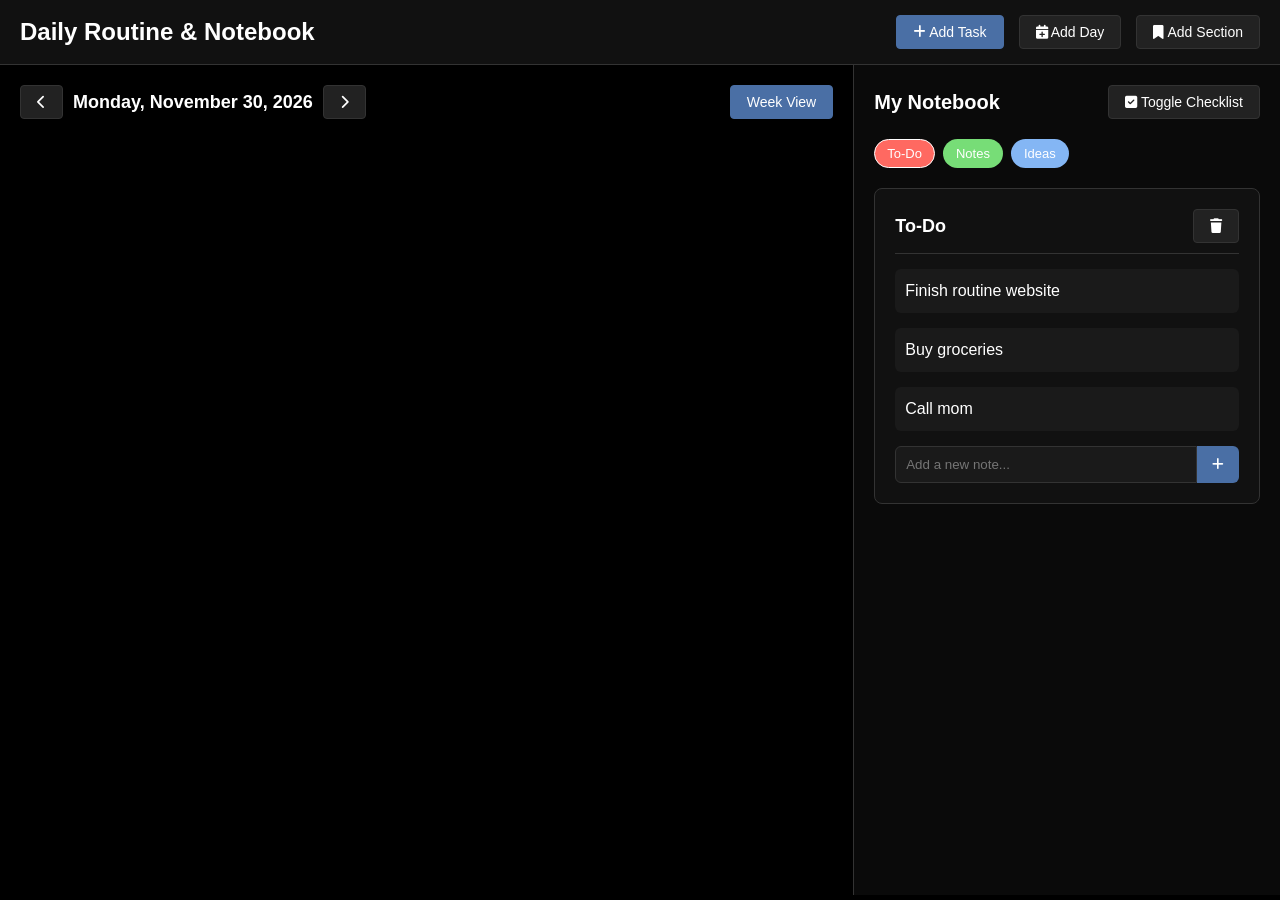
==== commit 3f5da463: "Update index.html" ====
--- a/index.html
+++ b/index.html
@@ -3,7 +3,7 @@
 <head>
     <meta charset="UTF-8">
     <meta name="viewport" content="width=device-width, initial-scale=1.0">
-    <title>Schedule</title>
+    <title>Daily Routine & Notebook</title>
     <link rel="stylesheet" href="https://cdnjs.cloudflare.com/ajax/libs/font-awesome/6.4.0/css/all.min.css">
     <style>
         /* Hide scrollbars but keep scrolling functionality */
@@ -702,7 +702,7 @@
 </head>
 <body>
     <div class="header">
-        <div class="logo">Schedule and Notebook</div>
+        <div class="logo">Daily Routine & Notebook</div>
         <div class="controls">
             <button class="btn btn-primary" id="addTaskBtn">
                 <i class="fas fa-plus"></i> Add Task
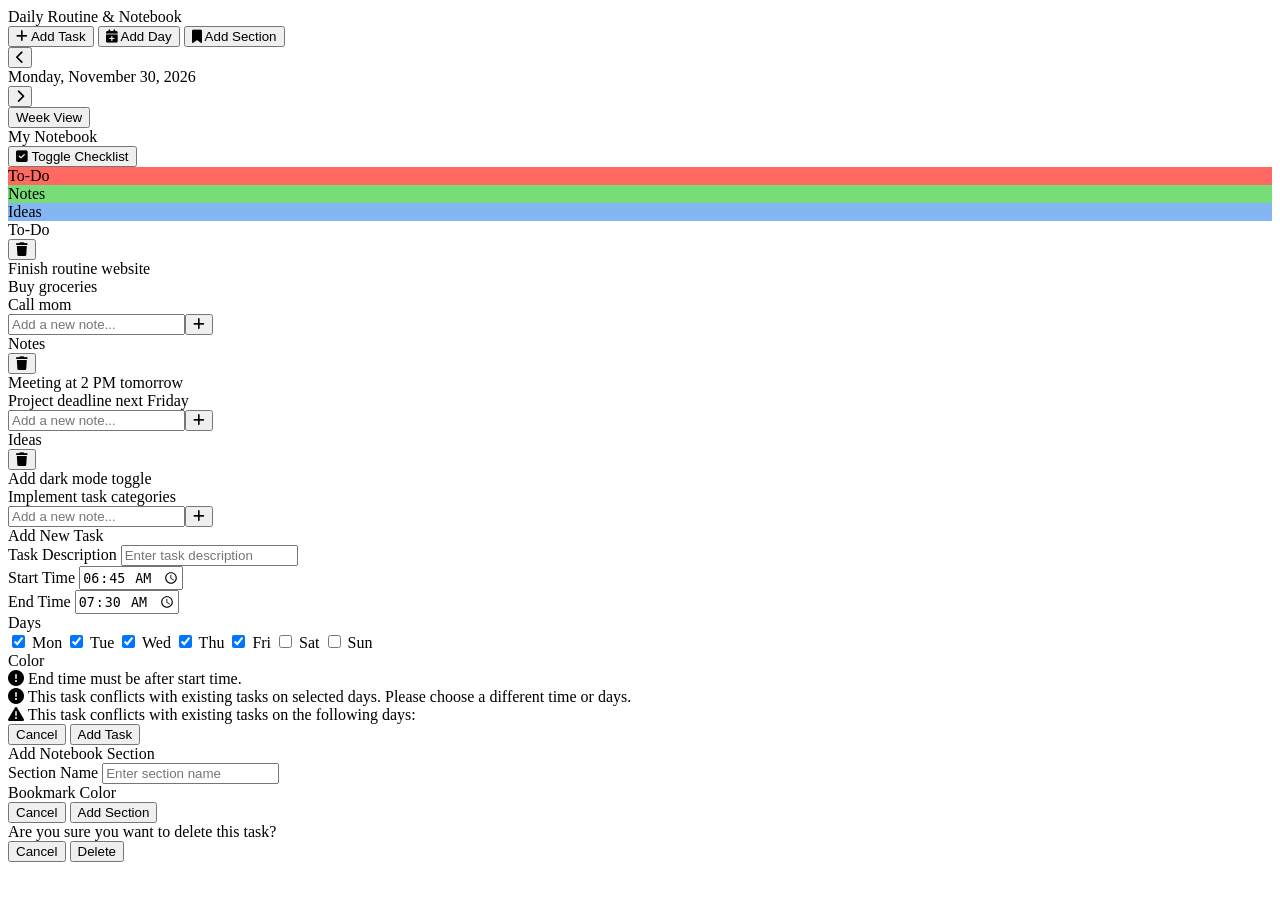
==== commit 3da8b201: "Made a seperate file for css and linked it back to the html file" ====
--- a/index.html
+++ b/index.html
@@ -5,700 +5,7 @@
     <meta name="viewport" content="width=device-width, initial-scale=1.0">
     <title>Daily Routine & Notebook</title>
     <link rel="stylesheet" href="https://cdnjs.cloudflare.com/ajax/libs/font-awesome/6.4.0/css/all.min.css">
-    <style>
-        /* Hide scrollbars but keep scrolling functionality */
-        * {
-            scrollbar-width: none; /* Firefox */
-            -ms-overflow-style: none; /* IE and Edge */
-        }
-        
-        *::-webkit-scrollbar {
-            display: none; /* Chrome, Safari, Opera */
-        }
-        
-        /* Mobile landscape warning */
-        @media (max-width: 645px) and (orientation: portrait) {
-            .mobile-warning {
-                display: flex !important;
-                position: fixed;
-                top: 0;
-                left: 0;
-                width: 100vw;
-                height: 100vh;
-                background: black;
-                color: white;
-                flex-direction: column;
-                align-items: center;
-                justify-content: center;
-                z-index: 99999;
-                font-size: 24px;
-                text-align: center;
-                padding: 20px;
-            }
-            
-            .mobile-warning i {
-                font-size: 48px;
-                margin-bottom: 20px;
-                color: #ff0000;
-                animation: spin 2s linear infinite;
-            }
-            
-            @keyframes spin {
-                0% { transform: rotate(0deg); }
-                100% { transform: rotate(360deg); }
-            }
-        }
-        
-        .mobile-warning {
-            display: none;
-        }
-
-        :root {
-            --primary-bg: #000000;
-            --primary-text: #ffffff;
-            --routine-width: 66.66%;
-            --notebook-width: 33.33%;
-            --border-color: #333333;
-            --accent-color: #4a6fa5;
-            --checked-color: #2e7d32;
-            --error-color: #f44336;
-            --warning-color: #ff9800;
-            --lecture-color: #0066cc;
-            --tutorial-color: #00aa00;
-            --lab-color: #ff9900;
-        }
-
-        * {
-            margin: 0;
-            padding: 0;
-            box-sizing: border-box;
-            font-family: 'Segoe UI', Tahoma, Geneva, Verdana, sans-serif;
-        }
-
-        body {
-            background-color: var(--primary-bg);
-            color: var(--primary-text);
-            min-height: 100vh;
-            overflow-x: hidden;
-        }
-
-        .header {
-            display: flex;
-            justify-content: space-between;
-            align-items: center;
-            padding: 15px 20px;
-            border-bottom: 1px solid var(--border-color);
-            background-color: #111;
-        }
-
-        .logo {
-            font-size: 24px;
-            font-weight: 700;
-            color: var(--primary-text);
-        }
-
-        .controls {
-            display: flex;
-            gap: 15px;
-        }
-
-        .btn {
-            padding: 8px 16px;
-            background-color: #222;
-            color: white;
-            border: 1px solid var(--border-color);
-            border-radius: 4px;
-            cursor: pointer;
-            transition: all 0.2s;
-            font-size: 14px;
-        }
-
-        .btn:hover {
-            background-color: #333;
-            transform: translateY(-2px);
-        }
-
-        .btn-primary {
-            background-color: var(--accent-color);
-            border-color: var(--accent-color);
-        }
-
-        .btn-primary:hover {
-            background-color: #5a8bd5;
-        }
-
-        .btn-danger {
-            background-color: var(--error-color);
-            border-color: var(--error-color);
-        }
-
-        .btn-danger:hover {
-            background-color: #f6685e;
-        }
-
-        .container {
-            display: flex;
-            height: calc(100vh - 70px);
-        }
-
-        /* Routine Section */
-        .routine-container {
-            width: var(--routine-width);
-            padding: 20px;
-            overflow-y: auto;
-        }
-
-        .view-controls {
-            display: flex;
-            justify-content: space-between;
-            margin-bottom: 20px;
-        }
-
-        .date-navigation {
-            display: flex;
-            align-items: center;
-            gap: 10px;
-        }
-
-        .current-date {
-            font-size: 18px;
-            font-weight: 600;
-        }
-
-        /* Schedule Grid - Compact Version */
-        .schedule-grid-compact {
-            display: grid;
-            grid-template-columns: 70px repeat(5, 1fr);
-            gap: 1px;
-            background: #222;
-            border: 1px solid #333;
-            border-radius: 6px;
-            overflow: hidden;
-            margin-top: 20px;
-            font-size: 11px;
-        }
-
-        .time-slot-compact {
-            background: #000;
-            padding: 6px 4px;
-            text-align: center;
-            font-weight: 600;
-            color: #fff;
-            min-height: 30px;
-            display: flex;
-            align-items: center;
-            justify-content: center;
-            border-right: 1px solid #333;
-        }
-
-        .day-header-compact {
-            background: #222;
-            padding: 8px 4px;
-            text-align: center;
-            font-weight: 600;
-            color: #fff;
-        }
-
-        .schedule-cell-compact {
-            background: #111;
-            min-height: 30px;
-            border: 1px solid #333;
-            position: relative;
-        }
-
-        .class-block-compact {
-            position: absolute;
-            left: 1px;
-            right: 1px;
-            padding: 4px;
-            border-radius: 3px;
-            color: white;
-            font-size: 10px;
-            overflow: hidden;
-            z-index: 1;
-            display: flex;
-            flex-direction: column;
-            justify-content: center;
-        }
-
-        .lecture {
-            background: var(--lecture-color);
-            border-left: 3px solid #004488;
-        }
-
-        .tutorial {
-            background: var(--tutorial-color);
-            border-left: 3px solid #008800;
-        }
-
-        .lab {
-            background: var(--lab-color);
-            border-left: 3px solid #cc7700;
-        }
-
-        .class-info-compact {
-            font-weight: 600;
-            line-height: 1.1;
-            margin-bottom: 1px;
-        }
-
-        .class-room-compact {
-            font-size: 9px;
-            opacity: 0.9;
-        }
-
-        .legend {
-            display: flex;
-            justify-content: center;
-            gap: 15px;
-            margin-top: 15px;
-            flex-wrap: wrap;
-        }
-
-        .legend-item {
-            display: flex;
-            align-items: center;
-            gap: 5px;
-            font-size: 11px;
-        }
-
-        .legend-color {
-            width: 12px;
-            height: 12px;
-            border-radius: 2px;
-        }
-
-        /* Week View */
-        .week-view {
-            display: grid;
-            grid-template-columns: repeat(7, 1fr);
-            gap: 10px;
-            margin-top: 20px;
-        }
-
-        .day-column {
-            background-color: #111;
-            border-radius: 8px;
-            padding: 10px;
-            min-height: 500px;
-            border: 1px solid var(--border-color);
-        }
-
-        .day-header {
-            text-align: center;
-            padding-bottom: 10px;
-            border-bottom: 1px solid var(--border-color);
-            margin-bottom: 10px;
-            font-weight: 600;
-        }
-
-        .today {
-            border-color: var(--accent-color);
-            box-shadow: 0 0 10px rgba(74, 111, 165, 0.3);
-        }
-
-        .task-box {
-            padding: 8px;
-            border-radius: 6px;
-            margin-bottom: 8px;
-            font-size: 13px;
-            cursor: pointer;
-            position: relative;
-            transition: all 0.2s;
-            color: #000;
-            font-weight: 500;
-            overflow: hidden;
-        }
-
-        .task-box:hover {
-            transform: translateY(-2px);
-            box-shadow: 0 4px 8px rgba(0,0,0,0.2);
-        }
-
-        .task-time {
-            font-size: 11px;
-            opacity: 0.8;
-            margin-bottom: 2px;
-        }
-
-        .task-check {
-            position: absolute;
-            top: 5px;
-            right: 5px;
-            width: 18px;
-            height: 18px;
-            border-radius: 50%;
-            background-color: rgba(255,255,255,0.7);
-            display: flex;
-            align-items: center;
-            justify-content: center;
-            cursor: pointer;
-            z-index: 2;
-        }
-
-        .task-check.checked {
-            background-color: var(--checked-color);
-            color: white;
-        }
-
-        .task-delete {
-            position: absolute;
-            top: 5px;
-            right: 30px;
-            width: 18px;
-            height: 18px;
-            border-radius: 50%;
-            background-color: rgba(255,255,255,0.7);
-            display: flex;
-            align-items: center;
-            justify-content: center;
-            cursor: pointer;
-            opacity: 0;
-            transition: opacity 0.2s;
-            z-index: 2;
-        }
-
-        .task-box:hover .task-delete {
-            opacity: 1;
-        }
-
-        .task-delete:hover {
-            background-color: var(--error-color);
-            color: white;
-        }
-
-        /* Day View */
-        .day-view {
-            margin-top: 20px;
-        }
-
-        .time-slot {
-            display: flex;
-            margin-bottom: 15px;
-            border-bottom: 1px solid #222;
-            padding-bottom: 15px;
-        }
-
-        .time-label {
-            width: 100px;
-            font-weight: 600;
-            color: #aaa;
-        }
-
-        .day-tasks {
-            flex: 1;
-        }
-
-        /* Notebook Section */
-        .notebook-container {
-            width: var(--notebook-width);
-            padding: 20px;
-            border-left: 1px solid var(--border-color);
-            background-color: #0a0a0a;
-            overflow-y: auto;
-        }
-
-        .notebook-header {
-            display: flex;
-            justify-content: space-between;
-            align-items: center;
-            margin-bottom: 20px;
-        }
-
-        .notebook-title {
-            font-size: 20px;
-            font-weight: 700;
-        }
-
-        .bookmarks {
-            display: flex;
-            flex-wrap: wrap;
-            gap: 8px;
-            margin-bottom: 20px;
-        }
-
-        .bookmark {
-            padding: 6px 12px;
-            border-radius: 20px;
-            font-size: 13px;
-            cursor: pointer;
-            transition: all 0.2s;
-            border: 1px solid transparent;
-            font-weight: 500;
-        }
-
-        .bookmark:hover {
-            transform: translateY(-2px);
-        }
-
-        .bookmark.active {
-            border-color: white;
-        }
-
-        .notebook-section {
-            background-color: #111;
-            border-radius: 8px;
-            padding: 20px;
-            margin-bottom: 20px;
-            border: 1px solid var(--border-color);
-            display: none;
-        }
-
-        .notebook-section.active {
-            display: block;
-        }
-
-        .section-header {
-            display: flex;
-            justify-content: space-between;
-            align-items: center;
-            margin-bottom: 15px;
-            padding-bottom: 10px;
-            border-bottom: 1px solid #333;
-        }
-
-        .section-title {
-            font-size: 18px;
-            font-weight: 600;
-        }
-
-        .note-item {
-            margin-bottom: 15px;
-            padding: 10px;
-            background-color: #1a1a1a;
-            border-radius: 6px;
-            display: flex;
-            align-items: flex-start;
-        }
-
-        .note-checkbox {
-            margin-right: 10px;
-            margin-top: 3px;
-        }
-
-        .note-text {
-            flex: 1;
-            line-height: 1.5;
-        }
-
-        .note-text.checked {
-            text-decoration: line-through;
-            color: #888;
-        }
-
-        .add-note {
-            display: flex;
-            margin-top: 15px;
-        }
-
-        .note-input {
-            flex: 1;
-            padding: 10px;
-            background-color: #1a1a1a;
-            border: 1px solid #333;
-            border-radius: 6px 0 0 6px;
-            color: white;
-        }
-
-        .add-note-btn {
-            padding: 10px 15px;
-            background-color: var(--accent-color);
-            color: white;
-            border: none;
-            border-radius: 0 6px 6px 0;
-            cursor: pointer;
-        }
-
-        /* Modal */
-        .modal {
-            position: fixed;
-            top: 0;
-            left: 0;
-            width: 100%;
-            height: 100%;
-            background-color: rgba(0, 0, 0, 0.8);
-            display: flex;
-            align-items: center;
-            justify-content: center;
-            z-index: 1000;
-            display: none;
-        }
-
-        .modal.active {
-            display: flex;
-        }
-
-        .modal-content {
-            background-color: #111;
-            border-radius: 10px;
-            padding: 30px;
-            width: 90%;
-            max-width: 500px;
-            border: 1px solid var(--border-color);
-            max-height: 90vh;
-            overflow-y: auto;
-        }
-
-        .modal-header {
-            margin-bottom: 20px;
-            font-size: 22px;
-            font-weight: 600;
-            text-align: center;
-        }
-
-        .form-group {
-            margin-bottom: 15px;
-        }
-
-        .form-label {
-            display: block;
-            margin-bottom: 5px;
-            font-size: 14px;
-            color: #ccc;
-        }
-
-        .form-input {
-            width: 100%;
-            padding: 10px;
-            background-color: #1a1a1a;
-            border: 1px solid #333;
-            border-radius: 6px;
-            color: white;
-        }
-
-        .color-options {
-            display: flex;
-            flex-wrap: wrap;
-            gap: 8px;
-            margin-top: 10px;
-        }
-
-        .color-option {
-            width: 30px;
-            height: 30px;
-            border-radius: 50%;
-            cursor: pointer;
-            border: 2px solid transparent;
-            transition: all 0.2s;
-        }
-
-        .color-option.selected {
-            border-color: white;
-            transform: scale(1.1);
-        }
-
-        .day-checkboxes {
-            display: flex;
-            flex-wrap: wrap;
-            gap: 10px;
-            margin-top: 10px;
-        }
-
-        .day-checkbox {
-            display: flex;
-            align-items: center;
-            gap: 5px;
-        }
-
-        .modal-footer {
-            display: flex;
-            justify-content: flex-end;
-            gap: 10px;
-            margin-top: 20px;
-        }
-
-        .error-message {
-            color: var(--error-color);
-            font-size: 14px;
-            margin-top: 10px;
-            padding: 10px;
-            background-color: rgba(244, 67, 54, 0.1);
-            border-radius: 6px;
-            display: none;
-        }
-
-        .error-message.show {
-            display: block;
-        }
-
-        .warning-message {
-            color: var(--warning-color);
-            font-size: 14px;
-            margin-top: 10px;
-            padding: 10px;
-            background-color: rgba(255, 152, 0, 0.1);
-            border-radius: 6px;
-            display: none;
-        }
-
-        .warning-message.show {
-            display: block;
-        }
-
-        .conflict-info {
-            margin-top: 10px;
-            font-size: 12px;
-            color: #aaa;
-            background-color: rgba(255, 255, 255, 0.05);
-            padding: 8px;
-            border-radius: 4px;
-        }
-
-        /* Confirmation Modal */
-        .confirmation-modal {
-            display: none;
-            position: fixed;
-            top: 0;
-            left: 0;
-            width: 100%;
-            height: 100%;
-            background-color: rgba(0, 0, 0, 0.8);
-            align-items: center;
-            justify-content: center;
-            z-index: 1001;
-        }
-
-        .confirmation-modal.active {
-            display: flex;
-        }
-
-        .confirmation-content {
-            background-color: #111;
-            border-radius: 10px;
-            padding: 30px;
-            width: 90%;
-            max-width: 400px;
-            border: 1px solid var(--border-color);
-            text-align: center;
-        }
-
-        .confirmation-text {
-            margin-bottom: 20px;
-            font-size: 16px;
-        }
-
-        .confirmation-buttons {
-            display: flex;
-            justify-content: center;
-            gap: 15px;
-        }
-
-        /* Responsive */
-        @media (max-width: 1024px) {
-            .container {
-                flex-direction: column;
-            }
-            
-            .routine-container, .notebook-container {
-                width: 100%;
-            }
-            
-            .notebook-container {
-                border-left: none;
-                border-top: 1px solid var(--border-color);
-            }
-        }
-    </style>
+    <link rel="stylesheet" href="style.css">
 </head>
 <body>
     <div class="header">
@@ -1902,3 +1209,4 @@
     </script>
 </body>
 </html>
+
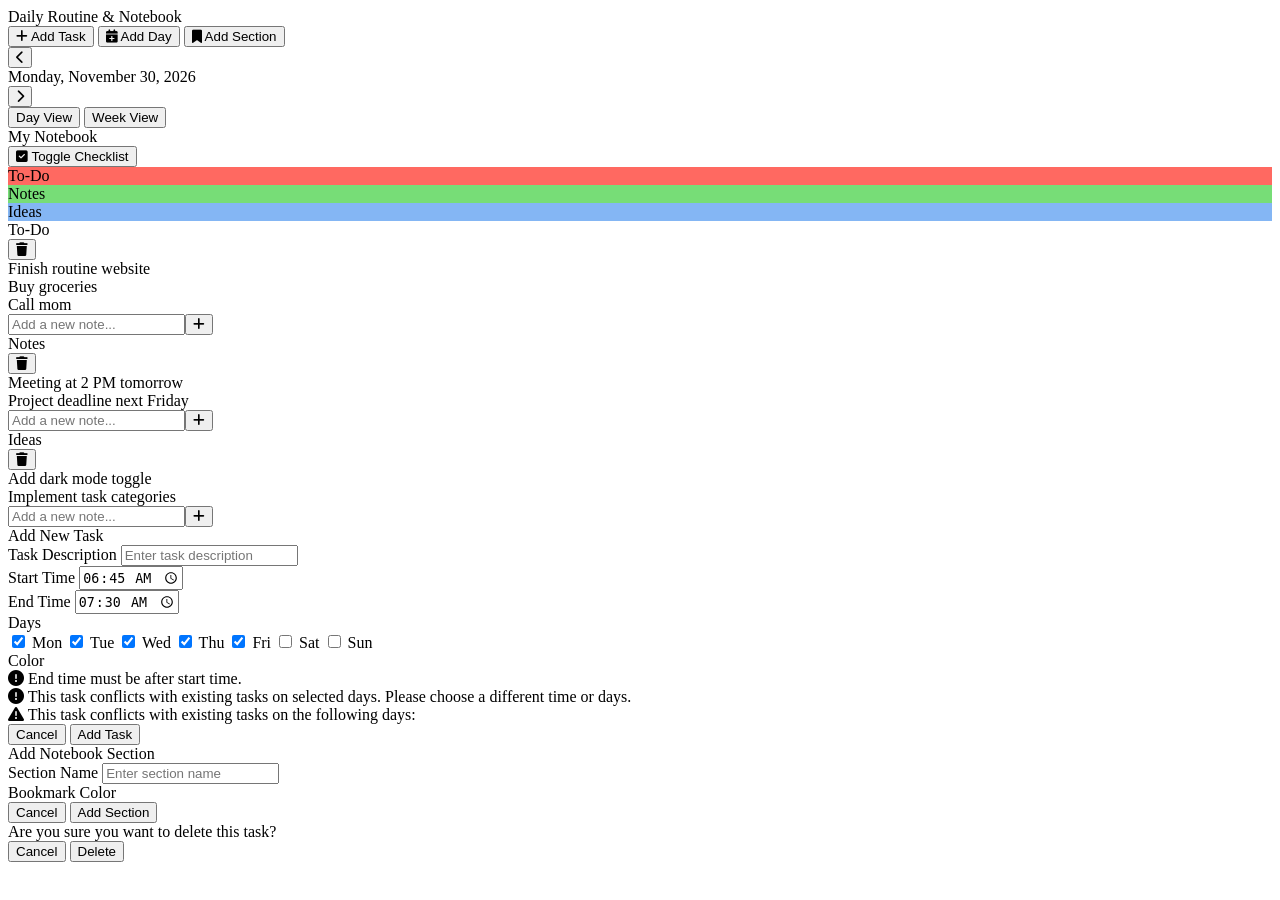
==== commit b4d2a5ec: "Added the 'Day View' Button" ====
--- a/index.html
+++ b/index.html
@@ -33,6 +33,7 @@
                     <button class="btn" id="nextDate"><i class="fas fa-chevron-right"></i></button>
                 </div>
                 <div>
+                    <button class="btn" id="dayViewBtn">Day View</button>
                     <button class="btn btn-primary" id="weekViewBtn">Week View</button>
                 </div>
             </div>
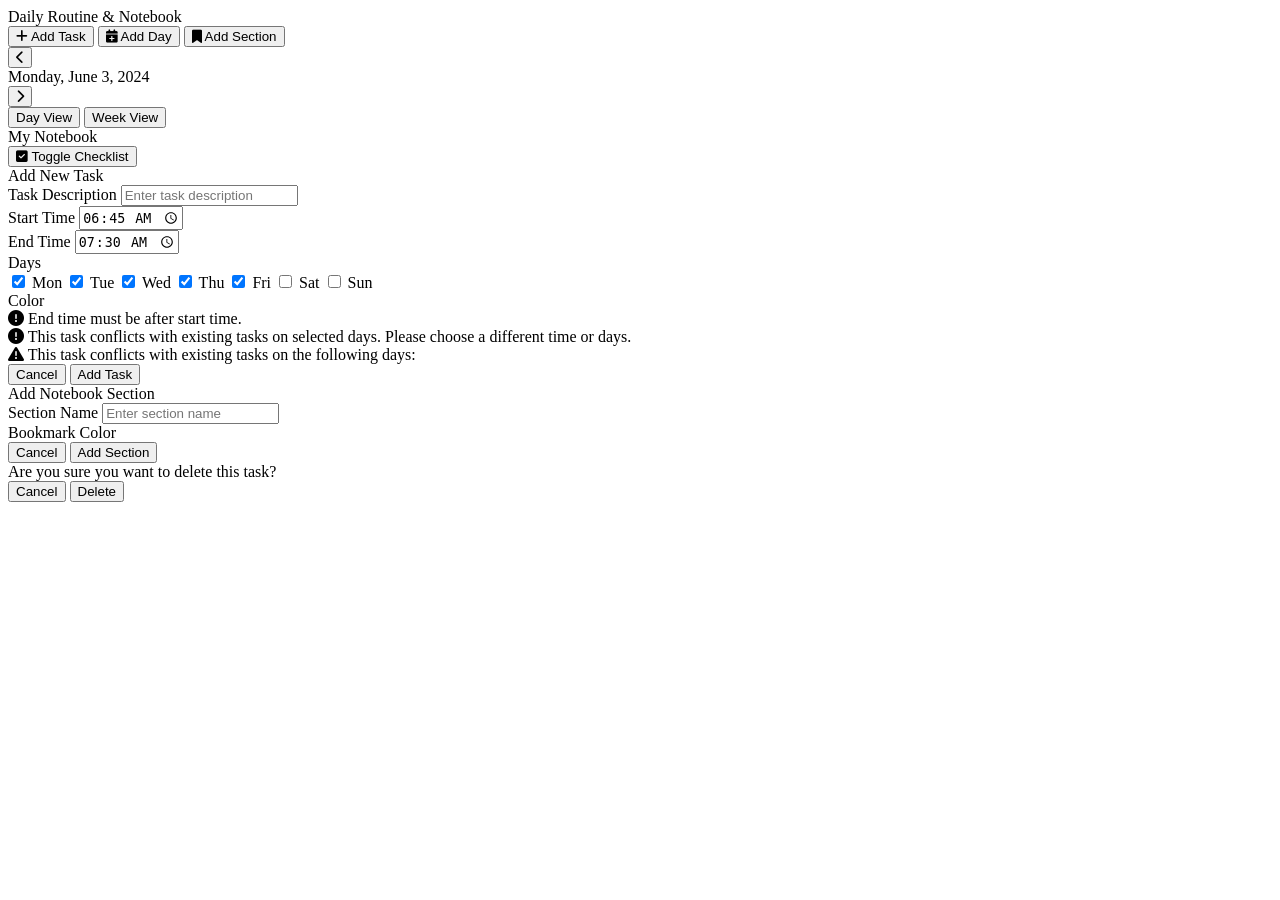
==== commit 2a72dd70: "Made a seperate file for js and linked it back to the html file" ====
--- a/index.html
+++ b/index.html
@@ -178,1036 +178,6 @@
         </div>
     </div>
 
-    <script>
-        // Generate 30 colors that work well with black text
-        const colorPalette = [
-            "#FFB347", "#FF6961", "#77DD77", "#AEC6CF", "#FDFD96", 
-            "#84B6F4", "#F49AC2", "#CFCFC4", "#FFD1DC", "#B39EB5",
-            "#FF9899", "#CB99C9", "#B5EAD7", "#C23B22", "#FFB7B2",
-            "#E2F0CB", "#FFDAC1", "#B5EAD7", "#C7CEEA", "#FF9AA2",
-            "#FFD700", "#98FB98", "#AFEEEE", "#DDA0DD", "#87CEEB",
-            "#F0E68C", "#FFA07A", "#20B2AA", "#778899", "#9370DB"
-        ];
-
-        // Class schedule data - FIXED with proper durations
-        const classSchedule = {
-            times: [
-                "6:45-7:15", "7:15-7:45", "7:45-8:00",
-                "8:00-8:30", "8:30-9:00", "9:00-9:30", "9:30-10:00", "10:00-10:30", "10:30-11:00",
-                "11:00-11:30", "11:30-12:00", "12:00-12:30", "12:30-13:00", "13:00-13:30", "13:30-14:00",
-                "14:00-14:30", "14:30-15:00", "15:00-15:30", "15:30-16:00", "16:30-17:00", "17:00-17:30", "17:30-18:00", "18:00-18:30",
-                "18:30-19:00", "19:00-19:30", "19:30-20:00", "20:00-20:30", "20:30-21:00", "21:00-21:30", "21:30-22:00", "22:00-22:30", "22:30-23:00", "23:00-23:30", "23:30-00:00"
-            ],
-            days: ["Monday", "Tuesday", "Wednesday", "Thursday", "Friday"],
-            classes: [
-                {
-                    day: "Monday",
-                    timeIndex: 6, // 9:30
-                    duration: 2, // 1 hour (2 slots)
-                    name: "MATH 1014",
-                    type: "Lecture",
-                    room: "VH A",
-                    shortType: "LC",
-                    color: "#0066cc"
-                },
-                {
-                    day: "Monday",
-                    timeIndex: 11, // 12:00
-                    duration: 3, // 1 hour (2 slots)
-                    name: "MATH 1028",
-                    type: "Lecture",
-                    room: "VH 1152A",
-                    shortType: "LC",
-                    color: "#0066cc"
-                },
-                {
-                    day: "Monday",
-                    timeIndex: 21, // 12:00
-                    duration: 4, // 1 hour (2 slots)
-                    name: "MATH 1028",
-                    type: "Tutorial",
-                    room: "PSE 321",
-                    shortType: "T",
-                    color: "#00aa00"
-                },
-                {
-                    day: "Tuesday",
-                    timeIndex: 6, // 12:00
-                    duration: 2, // 1 hour (2 slots)
-                    name: "ENG 1102",
-                    type: "Tutorial",
-                    room: "R S174",
-                    shortType: "T",
-                    color: "#00aa00"
-                },
-                
-                {
-                    day: "Tuesday",
-                    timeIndex: 12, // 12:00
-                    duration: 4, // 1 hour (2 slots)
-                    name: "CHEM 1100",
-                    type: "Lecture",
-                    room: "CLC L",
-                    shortType: "LC",
-                    color: "#0066cc"
-                },
-                {
-                    day: "Tuesday",
-                    timeIndex: 21, // 12:00
-                    duration: 6, // 1 hour (2 slots)
-                    name: "EECS 1021",
-                    type: "Lab",
-                    room: "LSB 107",
-                    shortType: "LB",
-                    color: "#ff9900"
-                },
-                 {
-                    day: "Wednesday",
-                    timeIndex: 6, // 9:30
-                    duration: 2, // 1 hour (2 slots)
-                    name: "MATH 1014",
-                    type: "Lecture",
-                    room: "VH A",
-                    shortType: "LC",
-                    color: "#0066cc"
-                },
-                 {
-                    day: "Wednesday",
-                    timeIndex: 8, // 9:30
-                    duration: 2, // 1 hour (2 slots)
-                    name: "EECS 1021",
-                    type: "Lecture",
-                    room: "LAS B",
-                    shortType: "LC",
-                    color: "#0066cc"
-                },
-                 {
-                    day: "Wednesday",
-                    timeIndex: 11, // 9:30
-                    duration: 3, // 1 hour (2 slots)
-                    name: "MATH 1028",
-                    type: "Lecture",
-                    room: "VH 1152A",
-                    shortType: "LC",
-                    color: "#0066cc"
-                },
-                 {
-                    day: "Thursday",
-                    timeIndex: 6, // 9:30
-                    duration: 4, // 1 hour (2 slots)
-                    name: "ENG 1102",
-                    type: "Lecture",
-                    room: "VH B",
-                    shortType: "LC",
-                    color: "#0066cc"
-                },
-                 {
-                    day: "Thursday",
-                    timeIndex: 12, // 9:30
-                    duration: 4, // 1 hour (2 slots)
-                    name: "CHEM 1100",
-                    type: "Lecture",
-                    room: "CLH L",
-                    shortType: "LC",
-                    color: "#0066cc"
-                },
-                 {
-                    day: "Friday",
-                    timeIndex: 4, // 9:30
-                    duration: 2, // 1 hour (2 slots)
-                    name: "CHEM 1100",
-                    type: "Tutorial",
-                    room: "CLH L",
-                    shortType: "T",
-                    color: "#00aa00"
-                },
-                 {
-                    day: "Friday",
-                    timeIndex: 6, // 9:30
-                    duration: 2, // 1 hour (2 slots)
-                    name: "MATH 1014",
-                    type: "Lecture",
-                    room: "VH A",
-                    shortType: "LC",
-                    color: "#0066cc"
-                },
-                 {
-                    day: "Friday",
-                    timeIndex: 8, // 9:30
-                    duration: 2, // 1 hour (2 slots)
-                    name: "EECS 1021",
-                    type: "Lecture",
-                    room: "LAS B",
-                    shortType: "LC",
-                    color: "#0066cc"
-                },
-                 {
-                    day: "Friday",
-                    timeIndex: 16, // 9:30
-                    duration: 6, // 1 hour (2 slots)
-                    name: "CHEM 1100",
-                    type: "Lab",
-                    room: "CB 217B",
-                    shortType: "LB",
-                    color: "#ff9900"
-                },
-            ]
-        };
-        
-        // Days of the week
-        const daysOfWeek = ["Monday", "Tuesday", "Wednesday", "Thursday", "Friday", "Saturday", "Sunday"];
-        
-        // Initialize current date
-        let currentDate = new Date();
-        // Set to Monday of current week
-        currentDate.setDate(currentDate.getDate() - (currentDate.getDay() + 6) % 7);
-        
-        // Data storage - REMOVED sample tasks, using class schedule instead
-        let tasks = JSON.parse(localStorage.getItem('routineTasks')) || [];
-        let notebookSections = JSON.parse(localStorage.getItem('notebookSections')) || [];
-        let completedTasks = JSON.parse(localStorage.getItem('completedTasks')) || {};
-        
-        // If no tasks in localStorage, initialize with class schedule
-        if (tasks.length === 0) {
-            // Convert class schedule to tasks
-            classSchedule.classes.forEach(cls => {
-                const dayIndex = classSchedule.days.indexOf(cls.day);
-                if (dayIndex !== -1) {
-                    // Calculate end time based on duration
-                    const startTime = classSchedule.times[cls.timeIndex];
-                    const durationInMinutes = cls.duration * 30;
-                    const [startHour, startMinute] = startTime.split(':').map(Number);
-                    const totalMinutes = startHour * 60 + startMinute + durationInMinutes;
-                    const endHour = Math.floor(totalMinutes / 60);
-                    const endMinute = totalMinutes % 60;
-                    const endTime = `${endHour.toString().padStart(2, '0')}:${endMinute.toString().padStart(2, '0')}`;
-                    
-                    tasks.push({
-                        id: Date.now() + Math.random(), // Unique ID
-                        text: `${cls.name} ${cls.shortType}`,
-                        startTime: startTime,
-                        endTime: endTime,
-                        days: [dayIndex],
-                        color: cls.color,
-                        isClass: true // Mark as class for special handling
-                    });
-                }
-            });
-            saveTaskData();
-        }
-        
-        // Task to be deleted
-        let taskToDelete = null;
-        
-        // Initialize notebook sections if empty
-        if (notebookSections.length === 0) {
-            notebookSections = [
-                { id: 1, name: "To-Do", color: "#FF6961", notes: ["Finish routine website", "Buy groceries", "Call mom"] },
-                { id: 2, name: "Notes", color: "#77DD77", notes: ["Meeting at 2 PM tomorrow", "Project deadline next Friday"] },
-                { id: 3, name: "Ideas", color: "#84B6F4", notes: ["Add dark mode toggle", "Implement task categories"] }
-            ];
-            saveNotebookData();
-        }
-
-        // DOM Elements
-        const weekView = document.getElementById('weekView');
-        const dayView = document.getElementById('dayView');
-        const scheduleGrid = document.getElementById('scheduleGrid');
-        const currentDateEl = document.getElementById('currentDate');
-        const weekViewBtn = document.getElementById('weekViewBtn');
-        const dayViewBtn = document.getElementById('dayViewBtn');
-        const prevDateBtn = document.getElementById('prevDate');
-        const nextDateBtn = document.getElementById('nextDate');
-        const addTaskBtn = document.getElementById('addTaskBtn');
-        const addDayBtn = document.getElementById('addDayBtn');
-        const addSectionBtn = document.getElementById('addSectionBtn');
-        const taskModal = document.getElementById('taskModal');
-        const sectionModal = document.getElementById('sectionModal');
-        const deleteModal = document.getElementById('deleteModal');
-        const taskForm = document.getElementById('taskForm');
-        const sectionForm = document.getElementById('sectionForm');
-        const colorOptions = document.getElementById('colorOptions');
-        const bookmarkColors = document.getElementById('bookmarkColors');
-        const bookmarksContainer = document.getElementById('bookmarks');
-        const notebookSectionsContainer = document.getElementById('notebookSections');
-        const toggleChecklistBtn = document.getElementById('toggleChecklist');
-        const timeError = document.getElementById('timeError');
-        const conflictError = document.getElementById('conflictError');
-        const conflictWarning = document.getElementById('conflictWarning');
-        const conflictDaysList = document.getElementById('conflictDaysList');
-        const deleteConfirmText = document.getElementById('deleteConfirmText');
-        const cancelDeleteBtn = document.getElementById('cancelDelete');
-        const confirmDeleteBtn = document.getElementById('confirmDelete');
-        
-        let isChecklistMode = false;
-
-        // Initialize the page
-        function init() {
-            // Generate color options for task modal
-            generateColorOptions(colorOptions, colorPalette[0]);
-            
-            // Generate color options for bookmark modal
-            generateColorOptions(bookmarkColors, colorPalette[1]);
-            
-            // Render week view initially
-            updateDateDisplay();
-            renderCompactSchedule();
-            renderNotebook();
-            
-            // Set event listeners
-            setupEventListeners();
-        }
-
-        // Generate the compact schedule grid
-        function renderCompactSchedule() {
-            scheduleGrid.innerHTML = '';
-            
-            // Add empty top-left cell
-            const emptyCell = document.createElement('div');
-            emptyCell.className = 'time-slot-compact';
-            scheduleGrid.appendChild(emptyCell);
-            
-            // Add day headers
-            classSchedule.days.forEach(day => {
-                const dayHeader = document.createElement('div');
-                dayHeader.className = 'day-header-compact';
-                dayHeader.textContent = day.substring(0, 3); // Show only first 3 letters
-                scheduleGrid.appendChild(dayHeader);
-            });
-            
-            // Add time slots and cells
-            classSchedule.times.forEach((time, timeIndex) => {
-                // Add time slot
-                const timeSlot = document.createElement('div');
-                timeSlot.className = 'time-slot-compact';
-                timeSlot.textContent = time;
-                scheduleGrid.appendChild(timeSlot);
-                
-                // Add cells for each day
-                classSchedule.days.forEach(day => {
-                    const cell = document.createElement('div');
-                    cell.className = 'schedule-cell-compact';
-                    
-                    // Check if there's a class at this time and day
-                    const classAtThisTime = classSchedule.classes.find(cls => 
-                        cls.day === day && cls.timeIndex === timeIndex
-                    );
-                    
-                    if (classAtThisTime) {
-                        // Skip if this cell is already occupied by a multi-slot class
-                        let occupied = false;
-                        for (let i = 1; i < classAtThisTime.duration; i++) {
-                            const prevClass = classSchedule.classes.find(cls => 
-                                cls.day === day && cls.timeIndex === (timeIndex - i)
-                            );
-                            if (prevClass && prevClass === classAtThisTime) {
-                                occupied = true;
-                                break;
-                            }
-                        }
-                        if (occupied) return;
-                        
-                        const classType = classAtThisTime.type.toLowerCase();
-                        let cssClass = '';
-                        
-                        // Determine CSS class based on class type
-                        if (classAtThisTime.type.includes('Lecture') || classAtThisTime.type.includes('Blended')) {
-                            cssClass = 'lecture';
-                        } else if (classAtThisTime.type.includes('Tutorial')) {
-                            cssClass = 'tutorial';
-                        } else if (classAtThisTime.type.includes('Lab') || classAtThisTime.type.includes('Laboratory')) {
-                            cssClass = 'lab';
-                        }
-                        
-                        const classBlock = document.createElement('div');
-                        classBlock.className = `class-block-compact ${cssClass}`;
-                        classBlock.style.height = `${classAtThisTime.duration * 30 - 2}px`;
-                        classBlock.title = `${classAtThisTime.name} ${classAtThisTime.type} - ${classAtThisTime.room} (${classAtThisTime.duration * 30} min)`;
-                        
-                        const classInfo = document.createElement('div');
-                        classInfo.className = 'class-info-compact';
-                        classInfo.textContent = `${classAtThisTime.name} ${classAtThisTime.shortType}`;
-                        
-                        const classRoom = document.createElement('div');
-                        classRoom.className = 'class-room-compact';
-                        classRoom.textContent = classAtThisTime.room;
-                        
-                        classBlock.appendChild(classInfo);
-                        classBlock.appendChild(classRoom);
-                        cell.appendChild(classBlock);
-                    }
-                    
-                    scheduleGrid.appendChild(cell);
-                });
-            });
-        }
-
-        // Generate color options
-        function generateColorOptions(container, defaultColor) {
-            container.innerHTML = '';
-            colorPalette.forEach(color => {
-                const colorOption = document.createElement('div');
-                colorOption.className = 'color-option';
-                colorOption.style.backgroundColor = color;
-                colorOption.dataset.color = color;
-                
-                if (color === defaultColor) {
-                    colorOption.classList.add('selected');
-                }
-                
-                colorOption.addEventListener('click', function() {
-                    document.querySelectorAll('.color-option').forEach(opt => {
-                        opt.classList.remove('selected');
-                    });
-                    this.classList.add('selected');
-                });
-                
-                container.appendChild(colorOption);
-            });
-        }
-
-        // Update date display
-        function updateDateDisplay() {
-            const options = { weekday: 'long', year: 'numeric', month: 'long', day: 'numeric' };
-            currentDateEl.textContent = currentDate.toLocaleDateString('en-US', options);
-        }
-
-        // Render day view
-        function renderDayView() {
-            dayView.innerHTML = '';
-            
-            // Get the current day index (0 = Monday, 6 = Sunday)
-            const dayIndex = (currentDate.getDay() + 6) % 7;
-            
-            // Get tasks for this day
-            const dayTasks = tasks.filter(task => task.days.includes(dayIndex));
-            
-            // Sort tasks by start time
-            dayTasks.sort((a, b) => {
-                return timeToMinutes(a.startTime) - timeToMinutes(b.endTime);
-            });
-            
-            // Create time slots from 8:00 AM to 10:00 PM
-            const startHour = 8;
-            const endHour = 22;
-            
-            for (let hour = startHour; hour <= endHour; hour++) {
-                for (let minute = 0; minute < 60; minute += 30) {
-                    const timeSlot = document.createElement('div');
-                    timeSlot.className = 'time-slot';
-                    
-                    const timeLabel = document.createElement('div');
-                    timeLabel.className = 'time-label';
-                    
-                    const period = hour >= 12 ? 'PM' : 'AM';
-                    const displayHour = hour > 12 ? hour - 12 : hour === 0 ? 12 : hour;
-                    const timeString = `${displayHour}:${minute.toString().padStart(2, '0')} ${period}`;
-                    timeLabel.textContent = timeString;
-                    
-                    timeSlot.appendChild(timeLabel);
-                    
-                    const dayTasksContainer = document.createElement('div');
-                    dayTasksContainer.className = 'day-tasks';
-                    
-                    // Get tasks for this time slot
-                    const timeString24 = `${hour.toString().padStart(2, '0')}:${minute.toString().padStart(2, '0')}`;
-                    const tasksForTime = dayTasks.filter(task => {
-                        const taskStart = task.startTime;
-                        return taskStart === timeString24;
-                    });
-                    
-                    // Add tasks for this time
-                    tasksForTime.forEach(task => {
-                        const taskBox = createTaskBox(task, dayIndex, currentDate);
-                        dayTasksContainer.appendChild(taskBox);
-                    });
-                    
-                    timeSlot.appendChild(dayTasksContainer);
-                    dayView.appendChild(timeSlot);
-                }
-            }
-        }
-
-        // Create a task box
-        function createTaskBox(task, dayIndex, date) {
-            const taskBox = document.createElement('div');
-            taskBox.className = 'task-box';
-            taskBox.style.backgroundColor = task.color || task.isClass ? task.color : colorPalette[0];
-            taskBox.dataset.taskId = task.id;
-            taskBox.title = task.isClass ? 
-                `Class: ${task.text}\nClick to toggle attendance\nRight-click to delete` :
-                `Click to toggle completion\nRight-click to delete`;
-            
-            const taskTime = document.createElement('div');
-            taskTime.className = 'task-time';
-            
-            // Format time for display
-            const formatTime = (timeStr) => {
-                const [hours, minutes] = timeStr.split(':');
-                const hour = parseInt(hours);
-                const period = hour >= 12 ? 'PM' : 'AM';
-                const displayHour = hour > 12 ? hour - 12 : hour === 0 ? 12 : hour;
-                return `${displayHour}:${minutes} ${period}`;
-            };
-            
-            taskTime.textContent = `${formatTime(task.startTime)} - ${formatTime(task.endTime)}`;
-            
-            const taskText = document.createElement('div');
-            taskText.textContent = task.text;
-            
-            const taskCheck = document.createElement('div');
-            taskCheck.className = 'task-check';
-            
-            // Check if this task is completed for this date
-            const dateStr = date.toISOString().split('T')[0];
-            const completedKey = `${dateStr}-${task.id}`;
-            if (completedTasks[completedKey]) {
-                taskCheck.classList.add('checked');
-                taskCheck.innerHTML = '<i class="fas fa-check"></i>';
-            }
-            
-            taskCheck.addEventListener('click', function(e) {
-                e.stopPropagation();
-                this.classList.toggle('checked');
-                
-                // Update completed tasks
-                if (this.classList.contains('checked')) {
-                    completedTasks[completedKey] = true;
-                    this.innerHTML = '<i class="fas fa-check"></i>';
-                } else {
-                    delete completedTasks[completedKey];
-                    this.innerHTML = '';
-                }
-                
-                saveCompletedTasks();
-            });
-            
-            const taskDelete = document.createElement('div');
-            taskDelete.className = 'task-delete';
-            taskDelete.innerHTML = '<i class="fas fa-times"></i>';
-            taskDelete.title = 'Delete this task';
-            taskDelete.style.display = task.isClass ? 'none' : 'block'; // Hide delete for classes
-            
-            taskDelete.addEventListener('click', function(e) {
-                e.stopPropagation();
-                showDeleteConfirmation(task);
-            });
-            
-            // Right-click to delete (only for non-class tasks)
-            if (!task.isClass) {
-                taskBox.addEventListener('contextmenu', function(e) {
-                    e.preventDefault();
-                    showDeleteConfirmation(task);
-                });
-            }
-            
-            taskBox.appendChild(taskTime);
-            taskBox.appendChild(taskText);
-            taskBox.appendChild(taskCheck);
-            taskBox.appendChild(taskDelete);
-            
-            return taskBox;
-        }
-
-        // Show delete confirmation modal
-        function showDeleteConfirmation(task) {
-            // Don't allow deleting class tasks
-            if (task.isClass) {
-                alert("Class schedule tasks cannot be deleted. They are part of your fixed schedule.");
-                return;
-            }
-            
-            taskToDelete = task;
-            deleteConfirmText.textContent = `Are you sure you want to delete "${task.text}"?`;
-            deleteModal.classList.add('active');
-        }
-
-        // Delete a task
-        function deleteTask(taskId) {
-            // Don't delete class tasks
-            const task = tasks.find(t => t.id === taskId);
-            if (task && task.isClass) {
-                alert("Cannot delete class schedule tasks.");
-                return;
-            }
-            
-            tasks = tasks.filter(task => task.id !== taskId);
-            saveTaskData();
-            
-            // Also remove completion records for this task
-            Object.keys(completedTasks).forEach(key => {
-                if (key.includes(`-${taskId}`)) {
-                    delete completedTasks[key];
-                }
-            });
-            saveCompletedTasks();
-            
-            // Re-render day view if active
-            if (dayView.style.display !== 'none') {
-                renderDayView();
-            }
-        }
-
-        // Check for time conflicts
-        function checkTimeConflict(newTask, excludeTaskId = null) {
-            const newStart = timeToMinutes(newTask.startTime);
-            const newEnd = timeToMinutes(newTask.endTime);
-            
-            // Validate time order
-            if (newEnd <= newStart) {
-                return { hasError: true, errorType: 'timeOrder' };
-            }
-            
-            const conflicts = [];
-            
-            // Check each selected day
-            newTask.days.forEach(day => {
-                // Find existing tasks on this day
-                const existingTasks = tasks.filter(task => {
-                    if (excludeTaskId && task.id === excludeTaskId) return false;
-                    return task.days.includes(day);
-                });
-                
-                // Check for conflicts with each existing task
-                existingTasks.forEach(existingTask => {
-                    const existingStart = timeToMinutes(existingTask.startTime);
-                    const existingEnd = timeToMinutes(existingTask.endTime);
-                    
-                    // Check if time ranges overlap
-                    if ((newStart < existingEnd && newEnd > existingStart)) {
-                        conflicts.push({
-                            day: day,
-                            existingTask: existingTask,
-                            conflictType: newStart >= existingStart && newEnd <= existingEnd ? 'within' :
-                                         newStart < existingStart && newEnd > existingStart && newEnd <= existingEnd ? 'startsBefore' :
-                                         newStart >= existingStart && newStart < existingEnd && newEnd > existingEnd ? 'endsAfter' :
-                                         'overlaps'
-                        });
-                    }
-                });
-            });
-            
-            return {
-                hasError: conflicts.length > 0,
-                errorType: 'conflict',
-                conflicts: conflicts
-            };
-        }
-
-        // Convert time string to minutes
-        function timeToMinutes(timeStr) {
-            const [hours, minutes] = timeStr.split(':').map(Number);
-            return hours * 60 + minutes;
-        }
-
-        // Render notebook
-        function renderNotebook() {
-            // Clear containers
-            bookmarksContainer.innerHTML = '';
-            notebookSectionsContainer.innerHTML = '';
-            
-            // Create bookmarks and sections
-            notebookSections.forEach((section, index) => {
-                // Create bookmark
-                const bookmark = document.createElement('div');
-                bookmark.className = 'bookmark';
-                if (index === 0) bookmark.classList.add('active');
-                bookmark.style.backgroundColor = section.color;
-                bookmark.textContent = section.name;
-                bookmark.dataset.sectionId = section.id;
-                
-                bookmark.addEventListener('click', function() {
-                    // Set active bookmark
-                    document.querySelectorAll('.bookmark').forEach(bm => {
-                        bm.classList.remove('active');
-                    });
-                    this.classList.add('active');
-                    
-                    // Show corresponding section
-                    document.querySelectorAll('.notebook-section').forEach(sec => {
-                        sec.classList.remove('active');
-                    });
-                    document.getElementById(`section-${section.id}`).classList.add('active');
-                });
-                
-                bookmarksContainer.appendChild(bookmark);
-                
-                // Create section
-                const sectionEl = document.createElement('div');
-                sectionEl.className = 'notebook-section';
-                sectionEl.id = `section-${section.id}`;
-                if (index === 0) sectionEl.classList.add('active');
-                
-                const sectionHeader = document.createElement('div');
-                sectionHeader.className = 'section-header';
-                
-                const sectionTitle = document.createElement('div');
-                sectionTitle.className = 'section-title';
-                sectionTitle.textContent = section.name;
-                
-                const deleteSectionBtn = document.createElement('button');
-                deleteSectionBtn.className = 'btn';
-                deleteSectionBtn.innerHTML = '<i class="fas fa-trash"></i>';
-                deleteSectionBtn.addEventListener('click', function() {
-                    if (confirm(`Delete section "${section.name}"?`)) {
-                        deleteNotebookSection(section.id);
-                    }
-                });
-                
-                sectionHeader.appendChild(sectionTitle);
-                sectionHeader.appendChild(deleteSectionBtn);
-                
-                sectionEl.appendChild(sectionHeader);
-                
-                // Add notes
-                const notesContainer = document.createElement('div');
-                
-                section.notes.forEach((note, noteIndex) => {
-                    const noteItem = document.createElement('div');
-                    noteItem.className = 'note-item';
-                    
-                    const noteCheckbox = document.createElement('input');
-                    noteCheckbox.type = 'checkbox';
-                    noteCheckbox.className = 'note-checkbox';
-                    noteCheckbox.style.display = isChecklistMode ? 'block' : 'none';
-                    noteCheckbox.checked = note.startsWith('[x] ');
-                    
-                    const noteText = document.createElement('div');
-                    noteText.className = 'note-text';
-                    noteText.textContent = note.startsWith('[x] ') || note.startsWith('[ ] ') ? note.substring(4) : note;
-                    
-                    if (note.startsWith('[x] ')) {
-                        noteText.classList.add('checked');
-                    }
-                    
-                    noteCheckbox.addEventListener('change', function() {
-                        if (this.checked) {
-                            noteText.classList.add('checked');
-                            section.notes[noteIndex] = '[x] ' + noteText.textContent;
-                        } else {
-                            noteText.classList.remove('checked');
-                            section.notes[noteIndex] = '[ ] ' + noteText.textContent;
-                        }
-                        saveNotebookData();
-                    });
-                    
-                    noteItem.appendChild(noteCheckbox);
-                    noteItem.appendChild(noteText);
-                    notesContainer.appendChild(noteItem);
-                });
-                
-                sectionEl.appendChild(notesContainer);
-                
-                // Add note input
-                const addNoteContainer = document.createElement('div');
-                addNoteContainer.className = 'add-note';
-                
-                const noteInput = document.createElement('input');
-                noteInput.type = 'text';
-                noteInput.className = 'note-input';
-                noteInput.placeholder = 'Add a new note...';
-                
-                const addNoteBtn = document.createElement('button');
-                addNoteBtn.className = 'add-note-btn';
-                addNoteBtn.innerHTML = '<i class="fas fa-plus"></i>';
-                
-                addNoteBtn.addEventListener('click', function() {
-                    if (noteInput.value.trim()) {
-                        const prefix = isChecklistMode ? '[ ] ' : '';
-                        section.notes.push(prefix + noteInput.value.trim());
-                        saveNotebookData();
-                        renderNotebook();
-                        noteInput.value = '';
-                    }
-                });
-                
-                noteInput.addEventListener('keypress', function(e) {
-                    if (e.key === 'Enter') {
-                        addNoteBtn.click();
-                    }
-                });
-                
-                addNoteContainer.appendChild(noteInput);
-                addNoteContainer.appendChild(addNoteBtn);
-                sectionEl.appendChild(addNoteContainer);
-                
-                notebookSectionsContainer.appendChild(sectionEl);
-            });
-        }
-
-        // Save data to localStorage
-        function saveTaskData() {
-            localStorage.setItem('routineTasks', JSON.stringify(tasks));
-        }
-        
-        function saveNotebookData() {
-            localStorage.setItem('notebookSections', JSON.stringify(notebookSections));
-        }
-        
-        function saveCompletedTasks() {
-            localStorage.setItem('completedTasks', JSON.stringify(completedTasks));
-        }
-
-        // Check if a date is today
-        function isToday(date) {
-            const today = new Date();
-            return date.getDate() === today.getDate() &&
-                   date.getMonth() === today.getMonth() &&
-                   date.getFullYear() === today.getFullYear();
-        }
-
-        // Delete notebook section
-        function deleteNotebookSection(sectionId) {
-            notebookSections = notebookSections.filter(section => section.id !== sectionId);
-            saveNotebookData();
-            renderNotebook();
-        }
-
-        // Setup event listeners
-        function setupEventListeners() {
-            // View toggle buttons
-            weekViewBtn.addEventListener('click', function() {
-                weekView.style.display = 'block';
-                dayView.style.display = 'none';
-                weekViewBtn.classList.add('btn-primary');
-                dayViewBtn.classList.remove('btn-primary');
-                renderCompactSchedule();
-            });
-            
-            dayViewBtn.addEventListener('click', function() {
-                weekView.style.display = 'none';
-                dayView.style.display = 'block';
-                dayViewBtn.classList.add('btn-primary');
-                weekViewBtn.classList.remove('btn-primary');
-                renderDayView();
-            });
-            
-            // Date navigation
-            prevDateBtn.addEventListener('click', function() {
-                currentDate.setDate(currentDate.getDate() - 7);
-                updateDateDisplay();
-                if (dayView.style.display !== 'none') {
-                    renderDayView();
-                }
-            });
-            
-            nextDateBtn.addEventListener('click', function() {
-                currentDate.setDate(currentDate.getDate() + 7);
-                updateDateDisplay();
-                if (dayView.style.display !== 'none') {
-                    renderDayView();
-                }
-            });
-            
-            // Add task button
-            addTaskBtn.addEventListener('click', function() {
-                // Reset error messages
-                timeError.classList.remove('show');
-                conflictError.classList.remove('show');
-                conflictWarning.classList.remove('show');
-                taskModal.classList.add('active');
-            });
-            
-            // Add day button
-            addDayBtn.addEventListener('click', function() {
-                alert("New week added! Your past routine data is preserved and can be accessed by navigating back.");
-                
-                // For demo purposes, we'll just advance to next week
-                currentDate.setDate(currentDate.getDate() + 7);
-                updateDateDisplay();
-                if (dayView.style.display !== 'none') {
-                    renderDayView();
-                }
-            });
-            
-            // Add section button
-            addSectionBtn.addEventListener('click', function() {
-                sectionModal.classList.add('active');
-            });
-            
-            // Cancel buttons
-            document.getElementById('cancelTask').addEventListener('click', function() {
-                taskModal.classList.remove('active');
-                taskForm.reset();
-                // Reset error messages
-                timeError.classList.remove('show');
-                conflictError.classList.remove('show');
-                conflictWarning.classList.remove('show');
-            });
-            
-            document.getElementById('cancelSection').addEventListener('click', function() {
-                sectionModal.classList.remove('active');
-                sectionForm.reset();
-            });
-            
-            // Delete confirmation buttons
-            cancelDeleteBtn.addEventListener('click', function() {
-                deleteModal.classList.remove('active');
-                taskToDelete = null;
-            });
-            
-            confirmDeleteBtn.addEventListener('click', function() {
-                if (taskToDelete) {
-                    deleteTask(taskToDelete.id);
-                    deleteModal.classList.remove('active');
-                    taskToDelete = null;
-                }
-            });
-            
-            // Toggle checklist mode
-            toggleChecklistBtn.addEventListener('click', function() {
-                isChecklistMode = !isChecklistMode;
-                
-                // Update button text
-                if (isChecklistMode) {
-                    this.innerHTML = '<i class="fas fa-paragraph"></i> Toggle Text Mode';
-                } else {
-                    this.innerHTML = '<i class="fas fa-check-square"></i> Toggle Checklist';
-                }
-                
-                // Re-render notebook to show/hide checkboxes
-                renderNotebook();
-            });
-            
-            // Validate time inputs in real-time
-            document.getElementById('startTime').addEventListener('change', validateTaskTimes);
-            document.getElementById('endTime').addEventListener('change', validateTaskTimes);
-            
-            // Task form submission
-            taskForm.addEventListener('submit', function(e) {
-                e.preventDefault();
-                
-                const taskText = document.getElementById('taskText').value;
-                const startTime = document.getElementById('startTime').value;
-                const endTime = document.getElementById('endTime').value;
-                const selectedColor = document.querySelector('#colorOptions .color-option.selected').dataset.color;
-                
-                // Get selected days
-                const selectedDays = [];
-                document.querySelectorAll('input[name="day"]:checked').forEach(checkbox => {
-                    selectedDays.push(parseInt(checkbox.value));
-                });
-                
-                // Create new task object
-                const newTask = {
-                    id: Date.now(), // Simple ID generation
-                    text: taskText,
-                    startTime: startTime,
-                    endTime: endTime,
-                    days: selectedDays,
-                    color: selectedColor,
-                    isClass: false
-                };
-                
-                // Check for time conflicts
-                const conflictCheck = checkTimeConflict(newTask);
-                
-                if (conflictCheck.hasError) {
-                    if (conflictCheck.errorType === 'timeOrder') {
-                        timeError.classList.add('show');
-                        conflictError.classList.remove('show');
-                        conflictWarning.classList.remove('show');
-                    } else if (conflictCheck.errorType === 'conflict') {
-                        timeError.classList.remove('show');
-                        conflictError.classList.add('show');
-                        conflictWarning.classList.remove('show');
-                        
-                        // Show conflict details
-                        conflictDaysList.innerHTML = '';
-                        const conflictDays = [...new Set(conflictCheck.conflicts.map(c => daysOfWeek[c.day]))];
-                        conflictDays.forEach(day => {
-                            const dayEl = document.createElement('div');
-                            dayEl.textContent = day;
-                            conflictDaysList.appendChild(dayEl);
-                        });
-                    }
-                    return; // Don't submit the form
-                }
-                
-                // If no errors, add the task
-                tasks.push(newTask);
-                saveTaskData();
-                
-                // Close modal and reset form
-                taskModal.classList.remove('active');
-                taskForm.reset();
-                
-                // Reset error messages
-                timeError.classList.remove('show');
-                conflictError.classList.remove('show');
-                conflictWarning.classList.remove('show');
-                
-                // Re-render day view if active
-                if (dayView.style.display !== 'none') {
-                    renderDayView();
-                }
-            });
-            
-            // Validate time inputs
-            function validateTaskTimes() {
-                const startTime = document.getElementById('startTime').value;
-                const endTime = document.getElementById('endTime').value;
-                
-                if (startTime && endTime) {
-                    const startMinutes = timeToMinutes(startTime);
-                    const endMinutes = timeToMinutes(endTime);
-                    
-                    if (endMinutes <= startMinutes) {
-                        timeError.classList.add('show');
-                    } else {
-                        timeError.classList.remove('show');
-                    }
-                }
-            }
-            
-            // Section form submission
-            sectionForm.addEventListener('submit', function(e) {
-                e.preventDefault();
-                
-                const sectionName = document.getElementById('sectionName').value;
-                const selectedColor = document.querySelector('#bookmarkColors .color-option.selected').dataset.color;
-                
-                // Create new section
-                const newSection = {
-                    id: Date.now(),
-                    name: sectionName,
-                    color: selectedColor,
-                    notes: []
-                };
-                
-                notebookSections.push(newSection);
-                saveNotebookData();
-                
-                // Close modal and reset form
-                sectionModal.classList.remove('active');
-                sectionForm.reset();
-                
-                // Re-render notebook
-                renderNotebook();
-            });
-            
-            // Close modals when clicking outside
-            window.addEventListener('click', function(e) {
-                if (e.target === taskModal) {
-                    taskModal.classList.remove('active');
-                    // Reset error messages
-                    timeError.classList.remove('show');
-                    conflictError.classList.remove('show');
-                    conflictWarning.classList.remove('show');
-                }
-                if (e.target === sectionModal) {
-                    sectionModal.classList.remove('active');
-                }
-                if (e.target === deleteModal) {
-                    deleteModal.classList.remove('active');
-                    taskToDelete = null;
-                }
-            });
-        }
-
-        // Initialize the application
-        init();
-    </script>
+    <script src="script.js"></script>
 </body>
 </html>
-
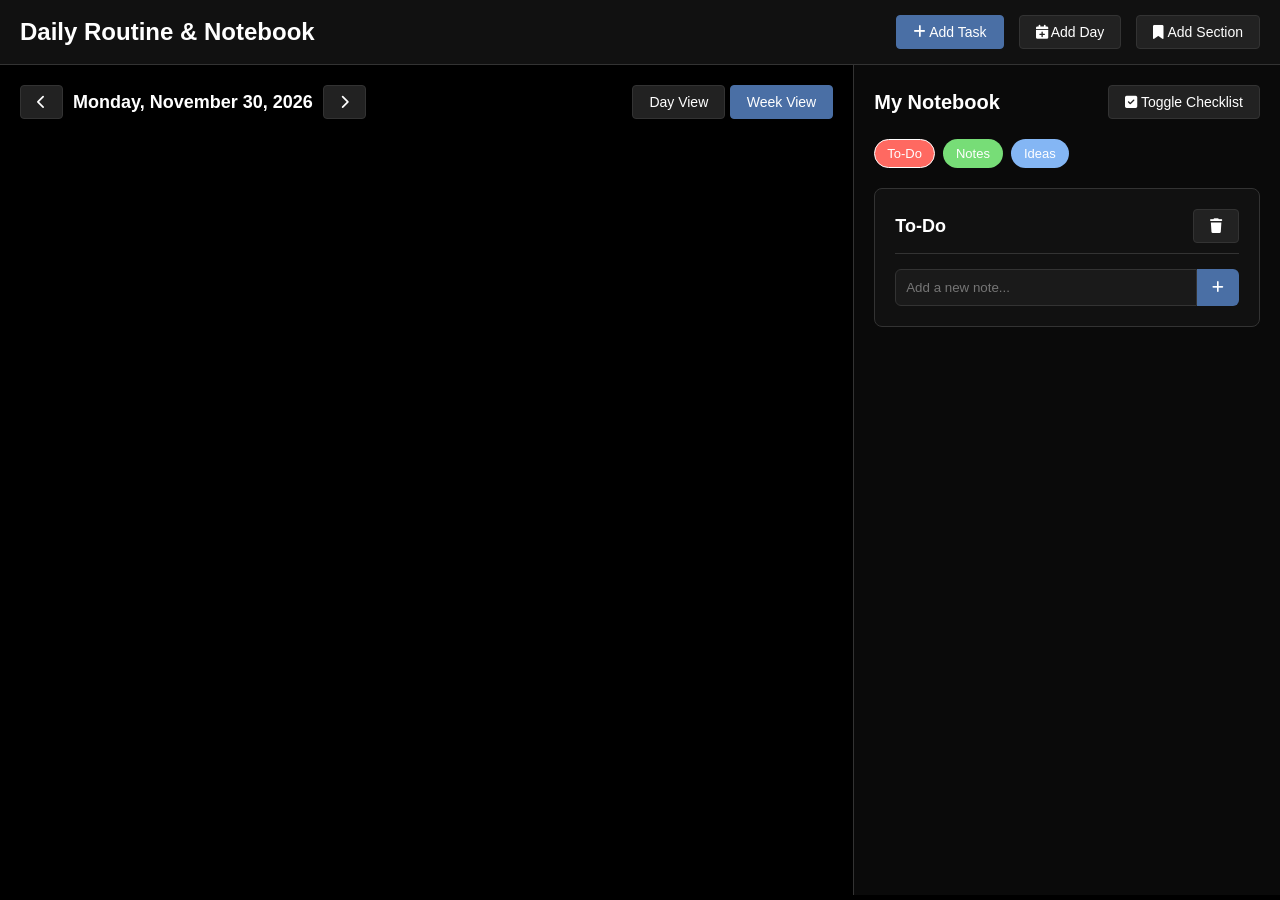
==== commit b02c7c5a: "123" ====
--- a/index.html
+++ b/index.html
@@ -3,7 +3,7 @@
 <head>
     <meta charset="UTF-8">
     <meta name="viewport" content="width=device-width, initial-scale=1.0">
-    <title>Daily Routine & Notebook</title>
+    <title>Daily & Notebook</title>
     <link rel="stylesheet" href="https://cdnjs.cloudflare.com/ajax/libs/font-awesome/6.4.0/css/all.min.css">
     <link rel="stylesheet" href="style.css">
 </head>
--- a/style.css
+++ b/style.css
@@ -0,0 +1,692 @@
+/* Hide scrollbars but keep scrolling functionality */
+* {
+    scrollbar-width: none; /* Firefox */
+    -ms-overflow-style: none; /* IE and Edge */
+}
+
+*::-webkit-scrollbar {
+    display: none; /* Chrome, Safari, Opera */
+}
+
+/* Mobile landscape warning */
+@media (max-width: 645px) and (orientation: portrait) {
+    .mobile-warning {
+        display: flex !important;
+        position: fixed;
+        top: 0;
+        left: 0;
+        width: 100vw;
+        height: 100vh;
+        background: black;
+        color: white;
+        flex-direction: column;
+        align-items: center;
+        justify-content: center;
+        z-index: 99999;
+        font-size: 24px;
+        text-align: center;
+        padding: 20px;
+    }
+    
+    .mobile-warning i {
+        font-size: 48px;
+        margin-bottom: 20px;
+        color: #ff0000;
+        animation: spin 2s linear infinite;
+    }
+    
+    @keyframes spin {
+        0% { transform: rotate(0deg); }
+        100% { transform: rotate(360deg); }
+    }
+}
+
+.mobile-warning {
+    display: none;
+}
+
+:root {
+    --primary-bg: #000000;
+    --primary-text: #ffffff;
+    --routine-width: 66.66%;
+    --notebook-width: 33.33%;
+    --border-color: #333333;
+    --accent-color: #4a6fa5;
+    --checked-color: #2e7d32;
+    --error-color: #f44336;
+    --warning-color: #ff9800;
+    --lecture-color: #0066cc;
+    --tutorial-color: #00aa00;
+    --lab-color: #ff9900;
+}
+
+* {
+    margin: 0;
+    padding: 0;
+    box-sizing: border-box;
+    font-family: 'Segoe UI', Tahoma, Geneva, Verdana, sans-serif;
+}
+
+body {
+    background-color: var(--primary-bg);
+    color: var(--primary-text);
+    min-height: 100vh;
+    overflow-x: hidden;
+}
+
+.header {
+    display: flex;
+    justify-content: space-between;
+    align-items: center;
+    padding: 15px 20px;
+    border-bottom: 1px solid var(--border-color);
+    background-color: #111;
+}
+
+.logo {
+    font-size: 24px;
+    font-weight: 700;
+    color: var(--primary-text);
+}
+
+.controls {
+    display: flex;
+    gap: 15px;
+}
+
+.btn {
+    padding: 8px 16px;
+    background-color: #222;
+    color: white;
+    border: 1px solid var(--border-color);
+    border-radius: 4px;
+    cursor: pointer;
+    transition: all 0.2s;
+    font-size: 14px;
+}
+
+.btn:hover {
+    background-color: #333;
+    transform: translateY(-2px);
+}
+
+.btn-primary {
+    background-color: var(--accent-color);
+    border-color: var(--accent-color);
+}
+
+.btn-primary:hover {
+    background-color: #5a8bd5;
+}
+
+.btn-danger {
+    background-color: var(--error-color);
+    border-color: var(--error-color);
+}
+
+.btn-danger:hover {
+    background-color: #f6685e;
+}
+
+.container {
+    display: flex;
+    height: calc(100vh - 70px);
+}
+
+/* Routine Section */
+.routine-container {
+    width: var(--routine-width);
+    padding: 20px;
+    overflow-y: auto;
+}
+
+.view-controls {
+    display: flex;
+    justify-content: space-between;
+    margin-bottom: 20px;
+}
+
+.date-navigation {
+    display: flex;
+    align-items: center;
+    gap: 10px;
+}
+
+.current-date {
+    font-size: 18px;
+    font-weight: 600;
+}
+
+/* Schedule Grid - Compact Version */
+.schedule-grid-compact {
+    display: grid;
+    grid-template-columns: 70px repeat(5, 1fr);
+    gap: 1px;
+    background: #222;
+    border: 1px solid #333;
+    border-radius: 6px;
+    overflow: hidden;
+    margin-top: 20px;
+    font-size: 11px;
+}
+
+.time-slot-compact {
+    background: #000;
+    padding: 6px 4px;
+    text-align: center;
+    font-weight: 600;
+    color: #fff;
+    min-height: 30px;
+    display: flex;
+    align-items: center;
+    justify-content: center;
+    border-right: 1px solid #333;
+}
+
+.day-header-compact {
+    background: #222;
+    padding: 8px 4px;
+    text-align: center;
+    font-weight: 600;
+    color: #fff;
+}
+
+.schedule-cell-compact {
+    background: #111;
+    min-height: 30px;
+    border: 1px solid #333;
+    position: relative;
+}
+
+.class-block-compact {
+    position: absolute;
+    left: 1px;
+    right: 1px;
+    padding: 4px;
+    border-radius: 3px;
+    color: white;
+    font-size: 10px;
+    overflow: hidden;
+    z-index: 1;
+    display: flex;
+    flex-direction: column;
+    justify-content: center;
+}
+
+.lecture {
+    background: var(--lecture-color);
+    border-left: 3px solid #004488;
+}
+
+.tutorial {
+    background: var(--tutorial-color);
+    border-left: 3px solid #008800;
+}
+
+.lab {
+    background: var(--lab-color);
+    border-left: 3px solid #cc7700;
+}
+
+.class-info-compact {
+    font-weight: 600;
+    line-height: 1.1;
+    margin-bottom: 1px;
+}
+
+.class-room-compact {
+    font-size: 9px;
+    opacity: 0.9;
+}
+
+.legend {
+    display: flex;
+    justify-content: center;
+    gap: 15px;
+    margin-top: 15px;
+    flex-wrap: wrap;
+}
+
+.legend-item {
+    display: flex;
+    align-items: center;
+    gap: 5px;
+    font-size: 11px;
+}
+
+.legend-color {
+    width: 12px;
+    height: 12px;
+    border-radius: 2px;
+}
+
+/* Week View */
+.week-view {
+    display: grid;
+    grid-template-columns: repeat(7, 1fr);
+    gap: 10px;
+    margin-top: 20px;
+}
+
+.day-column {
+    background-color: #111;
+    border-radius: 8px;
+    padding: 10px;
+    min-height: 500px;
+    border: 1px solid var(--border-color);
+}
+
+.day-header {
+    text-align: center;
+    padding-bottom: 10px;
+    border-bottom: 1px solid var(--border-color);
+    margin-bottom: 10px;
+    font-weight: 600;
+}
+
+.today {
+    border-color: var(--accent-color);
+    box-shadow: 0 0 10px rgba(74, 111, 165, 0.3);
+}
+
+.task-box {
+    padding: 8px;
+    border-radius: 6px;
+    margin-bottom: 8px;
+    font-size: 13px;
+    cursor: pointer;
+    position: relative;
+    transition: all 0.2s;
+    color: #000;
+    font-weight: 500;
+    overflow: hidden;
+}
+
+.task-box:hover {
+    transform: translateY(-2px);
+    box-shadow: 0 4px 8px rgba(0,0,0,0.2);
+}
+
+.task-time {
+    font-size: 11px;
+    opacity: 0.8;
+    margin-bottom: 2px;
+}
+
+.task-check {
+    position: absolute;
+    top: 5px;
+    right: 5px;
+    width: 18px;
+    height: 18px;
+    border-radius: 50%;
+    background-color: rgba(255,255,255,0.7);
+    display: flex;
+    align-items: center;
+    justify-content: center;
+    cursor: pointer;
+    z-index: 2;
+}
+
+.task-check.checked {
+    background-color: var(--checked-color);
+    color: white;
+}
+
+.task-delete {
+    position: absolute;
+    top: 5px;
+    right: 30px;
+    width: 18px;
+    height: 18px;
+    border-radius: 50%;
+    background-color: rgba(255,255,255,0.7);
+    display: flex;
+    align-items: center;
+    justify-content: center;
+    cursor: pointer;
+    opacity: 0;
+    transition: opacity 0.2s;
+    z-index: 2;
+}
+
+.task-box:hover .task-delete {
+    opacity: 1;
+}
+
+.task-delete:hover {
+    background-color: var(--error-color);
+    color: white;
+}
+
+/* Day View */
+.day-view {
+    margin-top: 20px;
+}
+
+.time-slot {
+    display: flex;
+    margin-bottom: 15px;
+    border-bottom: 1px solid #222;
+    padding-bottom: 15px;
+}
+
+.time-label {
+    width: 100px;
+    font-weight: 600;
+    color: #aaa;
+}
+
+.day-tasks {
+    flex: 1;
+}
+
+/* Notebook Section */
+.notebook-container {
+    width: var(--notebook-width);
+    padding: 20px;
+    border-left: 1px solid var(--border-color);
+    background-color: #0a0a0a;
+    overflow-y: auto;
+}
+
+.notebook-header {
+    display: flex;
+    justify-content: space-between;
+    align-items: center;
+    margin-bottom: 20px;
+}
+
+.notebook-title {
+    font-size: 20px;
+    font-weight: 700;
+}
+
+.bookmarks {
+    display: flex;
+    flex-wrap: wrap;
+    gap: 8px;
+    margin-bottom: 20px;
+}
+
+.bookmark {
+    padding: 6px 12px;
+    border-radius: 20px;
+    font-size: 13px;
+    cursor: pointer;
+    transition: all 0.2s;
+    border: 1px solid transparent;
+    font-weight: 500;
+}
+
+.bookmark:hover {
+    transform: translateY(-2px);
+}
+
+.bookmark.active {
+    border-color: white;
+}
+
+.notebook-section {
+    background-color: #111;
+    border-radius: 8px;
+    padding: 20px;
+    margin-bottom: 20px;
+    border: 1px solid var(--border-color);
+    display: none;
+}
+
+.notebook-section.active {
+    display: block;
+}
+
+.section-header {
+    display: flex;
+    justify-content: space-between;
+    align-items: center;
+    margin-bottom: 15px;
+    padding-bottom: 10px;
+    border-bottom: 1px solid #333;
+}
+
+.section-title {
+    font-size: 18px;
+    font-weight: 600;
+}
+
+.note-item {
+    margin-bottom: 15px;
+    padding: 10px;
+    background-color: #1a1a1a;
+    border-radius: 6px;
+    display: flex;
+    align-items: flex-start;
+}
+
+.note-checkbox {
+    margin-right: 10px;
+    margin-top: 3px;
+}
+
+.note-text {
+    flex: 1;
+    line-height: 1.5;
+}
+
+.note-text.checked {
+    text-decoration: line-through;
+    color: #888;
+}
+
+.add-note {
+    display: flex;
+    margin-top: 15px;
+}
+
+.note-input {
+    flex: 1;
+    padding: 10px;
+    background-color: #1a1a1a;
+    border: 1px solid #333;
+    border-radius: 6px 0 0 6px;
+    color: white;
+}
+
+.add-note-btn {
+    padding: 10px 15px;
+    background-color: var(--accent-color);
+    color: white;
+    border: none;
+    border-radius: 0 6px 6px 0;
+    cursor: pointer;
+}
+
+/* Modal */
+.modal {
+    position: fixed;
+    top: 0;
+    left: 0;
+    width: 100%;
+    height: 100%;
+    background-color: rgba(0, 0, 0, 0.8);
+    display: flex;
+    align-items: center;
+    justify-content: center;
+    z-index: 1000;
+    display: none;
+}
+
+.modal.active {
+    display: flex;
+}
+
+.modal-content {
+    background-color: #111;
+    border-radius: 10px;
+    padding: 30px;
+    width: 90%;
+    max-width: 500px;
+    border: 1px solid var(--border-color);
+    max-height: 90vh;
+    overflow-y: auto;
+}
+
+.modal-header {
+    margin-bottom: 20px;
+    font-size: 22px;
+    font-weight: 600;
+    text-align: center;
+}
+
+.form-group {
+    margin-bottom: 15px;
+}
+
+.form-label {
+    display: block;
+    margin-bottom: 5px;
+    font-size: 14px;
+    color: #ccc;
+}
+
+.form-input {
+    width: 100%;
+    padding: 10px;
+    background-color: #1a1a1a;
+    border: 1px solid #333;
+    border-radius: 6px;
+    color: white;
+}
+
+.color-options {
+    display: flex;
+    flex-wrap: wrap;
+    gap: 8px;
+    margin-top: 10px;
+}
+
+.color-option {
+    width: 30px;
+    height: 30px;
+    border-radius: 50%;
+    cursor: pointer;
+    border: 2px solid transparent;
+    transition: all 0.2s;
+}
+
+.color-option.selected {
+    border-color: white;
+    transform: scale(1.1);
+}
+
+.day-checkboxes {
+    display: flex;
+    flex-wrap: wrap;
+    gap: 10px;
+    margin-top: 10px;
+}
+
+.day-checkbox {
+    display: flex;
+    align-items: center;
+    gap: 5px;
+}
+
+.modal-footer {
+    display: flex;
+    justify-content: flex-end;
+    gap: 10px;
+    margin-top: 20px;
+}
+
+.error-message {
+    color: var(--error-color);
+    font-size: 14px;
+    margin-top: 10px;
+    padding: 10px;
+    background-color: rgba(244, 67, 54, 0.1);
+    border-radius: 6px;
+    display: none;
+}
+
+.error-message.show {
+    display: block;
+}
+
+.warning-message {
+    color: var(--warning-color);
+    font-size: 14px;
+    margin-top: 10px;
+    padding: 10px;
+    background-color: rgba(255, 152, 0, 0.1);
+    border-radius: 6px;
+    display: none;
+}
+
+.warning-message.show {
+    display: block;
+}
+
+.conflict-info {
+    margin-top: 10px;
+    font-size: 12px;
+    color: #aaa;
+    background-color: rgba(255, 255, 255, 0.05);
+    padding: 8px;
+    border-radius: 4px;
+}
+
+/* Confirmation Modal */
+.confirmation-modal {
+    display: none;
+    position: fixed;
+    top: 0;
+    left: 0;
+    width: 100%;
+    height: 100%;
+    background-color: rgba(0, 0, 0, 0.8);
+    align-items: center;
+    justify-content: center;
+    z-index: 1001;
+}
+
+.confirmation-modal.active {
+    display: flex;
+}
+
+.confirmation-content {
+    background-color: #111;
+    border-radius: 10px;
+    padding: 30px;
+    width: 90%;
+    max-width: 400px;
+    border: 1px solid var(--border-color);
+    text-align: center;
+}
+
+.confirmation-text {
+    margin-bottom: 20px;
+    font-size: 16px;
+}
+
+.confirmation-buttons {
+    display: flex;
+    justify-content: center;
+    gap: 15px;
+}
+
+/* Responsive */
+@media (max-width: 1024px) {
+    .container {
+        flex-direction: column;
+    }
+    
+    .routine-container, .notebook-container {
+        width: 100%;
+    }
+    
+    .notebook-container {
+        border-left: none;
+        border-top: 1px solid var(--border-color);
+    }
+}
